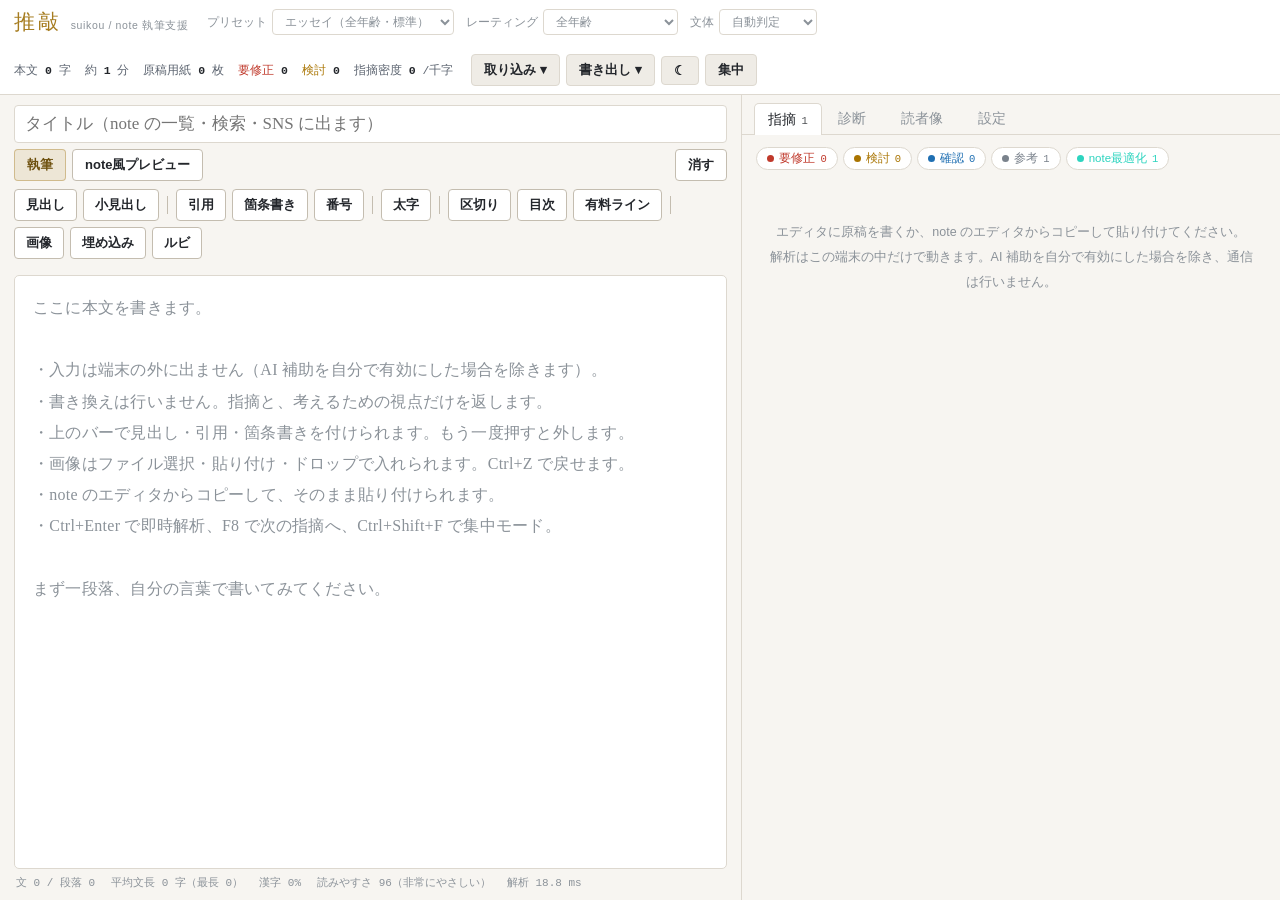
==== index.html @ 0863716c "Add files via upload" ====
<!DOCTYPE html>
<html lang="ja" data-theme="light">
<head>
<meta charset="utf-8">
<meta name="viewport" content="width=device-width, initial-scale=1, viewport-fit=cover">
<title>推敲 — note 執筆支援ツール</title>
<link rel="stylesheet" href="styles.css">
</head>
<body>
<div id="app">

  <header class="topbar">
    <div class="brand">
      <span class="logo">推敲</span>
      <span class="sub">suikou / note 執筆支援</span>
    </div>
    <button type="button" id="btn-more" class="more-btn">メニュー</button>

    <div class="controls">
      <label>プリセット <select id="preset"></select></label>
      <label>レーティング <select id="rating"></select></label>
      <label>文体 <select id="style"></select></label>
    </div>

    <div class="spacer"></div>
    <div class="counters" id="counters"></div>

    <div class="actions">
      <div class="menu-wrap">
        <button id="btn-import" title="ファイルや note からの取り込み">取り込み ▾</button>
        <div class="menu" id="menu-import" hidden>
          <div class="grp">note の記事1本から</div>
          <button data-act="paste-note">クリップボードから取り込む<small>note のエディタで Ctrl+A → Ctrl+C してから押します</small></button>
          <button data-act="file-page">保存した note のページを開く<small>.html　共有用リンクのプレビューを Ctrl+S で保存したもの</small></button>
          <div class="sep"></div>
          <div class="grp">ファイルから</div>
          <button data-act="file-text">テキスト / Markdown を開く<small>.txt .md</small></button>
          <button data-act="file-note">note のエクスポートを開く<small>.xml（WXR）または MT形式の .txt　※全記事の一括書き出し</small></button>
          <div class="sep"></div>
          <button data-act="paste-help">note との受け渡しについて</button>
        </div>
      </div>
      <div class="menu-wrap">
        <button id="btn-export" title="note へ渡す / 書き出す">書き出し ▾</button>
        <div class="menu" id="menu-export" hidden>
          <div class="grp">note のエディタへ貼る</div>
          <button data-act="copy-html">note用HTMLをコピー<small>見出し・引用・箇条書き・太字が生きたまま貼れます</small></button>
          <button data-act="copy-plain">文字だけコピー<small>記法の記号を外した素の本文</small></button>
          <div class="sep"></div>
          <div class="grp">note のインポート機能へ</div>
          <button data-act="save-wxr">WXR形式で保存（.xml）<small>note の設定 &gt; インポート に読ませます。下書きとして入ります</small></button>
          <button data-act="save-mt">MT形式で保存（.txt）<small>WXR で通らないときの代替</small></button>
          <div class="sep"></div>
          <div class="grp">手元に残す</div>
          <button data-act="save-md">推敲記法で保存（.md）</button>
          <button data-act="save-report">推敲レポートを保存（.md）</button>
        </div>
      </div>
      <button id="btn-theme" title="明るいテーマ / 暗いテーマ">◐</button>
      <button id="btn-focus" title="Ctrl+Shift+F">集中</button>
    </div>
  </header>

  <nav id="mobile-nav" class="mobile-nav" aria-label="執筆と指摘の切り替え">
    <button type="button" data-pane="write">執筆</button>
    <button type="button" data-pane="review">指摘 <span id="mobile-issue-count" class="count"></span></button>
  </nav>

  <main>
    <section class="editor-pane">
      <div class="meta-fields">
        <input id="title" type="text" spellcheck="false"
               placeholder="タイトル（note の一覧・検索・SNS に出ます）">
        <input id="hashtags" type="hidden" value="">
        <div class="view-switch" id="view-switch">
          <button data-view="write" class="active">執筆</button>
          <button data-view="preview">note風プレビュー</button>
          <button id="btn-clear" class="danger" style="margin-left:auto" title="タイトルと本文を空にする">消す</button>
        </div>
      </div>

      <div id="toolbar" class="toolbar"></div>

      <div class="editor-wrap">
        <div id="backdrop" class="backdrop editor-shared"><div id="highlights"></div></div>
        <textarea id="editor" class="editor-shared" spellcheck="false" wrap="soft"
placeholder="ここに本文を書きます。

・入力は端末の外に出ません（AI 補助を自分で有効にした場合を除きます）。
・書き換えは行いません。指摘と、考えるための視点だけを返します。
・上のバーで見出し・引用・箇条書きを付けられます。もう一度押すと外します。
・画像はファイル選択・貼り付け・ドロップで入れられます。Ctrl+Z で戻せます。
・note のエディタからコピーして、そのまま貼り付けられます。
・Ctrl+Enter で即時解析、F8 で次の指摘へ、Ctrl+Shift+F で集中モード。

まず一段落、自分の言葉で書いてみてください。"></textarea>
        <div id="preview" hidden></div>
      </div>

      <div class="editor-status" id="editor-status"></div>
    </section>

    <section class="panel">
      <nav class="tabs" id="tabs"></nav>

      <div class="tab-body" id="tab-issues">
        <div class="filters" id="filters"></div>
        <div id="issue-list"></div>
      </div>

      <div class="tab-body" id="tab-metrics" hidden></div>
      <div class="tab-body" id="tab-audience" hidden></div>
      <div class="tab-body" id="tab-settings" hidden></div>
    </section>
  </main>

</div>

<dialog id="dialog">
  <div class="dlg-head"><span id="dlg-title"></span><span class="spacer"></span></div>
  <div class="dlg-body" id="dlg-body"></div>
  <div class="dlg-foot" id="dlg-foot"></div>
</dialog>

<!-- 中核 -->
<script src="src/core/core.js"></script>
<script src="src/core/text.js"></script>
<script src="src/core/dict-language.js"></script>
<script src="src/core/dict-rating.js"></script>
<!-- ルール -->
<script src="src/core/rules-proofread.js"></script>
<script src="src/core/rules-consistency.js"></script>
<script src="src/core/rules-expression.js"></script>
<script src="src/core/rules-vocabulary.js"></script>
<script src="src/core/rules-structure.js"></script>
<script src="src/core/rules-rating.js"></script>
<script src="src/core/rules-plain-mix.js"></script>
<script src="src/core/rules-identifiable.js"></script>
<!-- 解析 -->
<script src="src/core/metrics.js"></script>
<script src="src/core/audience.js"></script>
<script src="src/core/presets.js"></script>
<script src="src/core/analyze.js"></script>
<!-- note 連携 / AI（任意） -->
<script src="src/core/noteio.js"></script>
<script src="src/core/ai.js"></script>
<script src="src/core/preview.js"></script>
<!-- UI（状態と小道具を先に、起動を最後に） -->
<script src="src/ui/state.js"></script>
<script src="src/ui/dom.js"></script>
<script src="src/ui/store.js"></script>
<script src="src/ui/dialog.js"></script>
<script src="src/ui/run.js"></script>
<script src="src/ui/editor.js"></script>
<script src="src/ui/toolbar.js"></script>
<script src="src/ui/images.js"></script>
<script src="src/ui/issue-card.js"></script>
<script src="src/ui/issue-group.js"></script>
<script src="src/ui/issues.js"></script>
<script src="src/ui/panel-metrics.js"></script>
<script src="src/ui/panel-audience.js"></script>
<script src="src/ui/ai-panel.js"></script>
<script src="src/ui/ai-review.js"></script>
<script src="src/ui/settings.js"></script>
<script src="src/ui/settings-note.js"></script>
<script src="src/ui/settings-dict.js"></script>
<script src="src/ui/settings-rules.js"></script>
<script src="src/ui/note-import.js"></script>
<script src="src/ui/note-export.js"></script>
<script src="src/ui/view.js"></script>
<script src="src/ui/layout.js"></script>
<script src="src/ui/app.js"></script>
</body>
</html>
---- styles.css ----
/* 推敲 (suikou) — スタイル */

:root {
  --mono: ui-monospace, "SFMono-Regular", "Cascadia Mono", Consolas, "Courier New", monospace;
  --sans: -apple-system, BlinkMacSystemFont, "Segoe UI", "Yu Gothic UI", "Hiragino Kaku Gothic ProN",
    "Noto Sans JP", Meiryo, sans-serif;
  --serif: "Hiragino Mincho ProN", "Yu Mincho", "YuMincho", "Noto Serif JP", "MS PMincho", serif;
  /* note 本体に近い書体（プレビュー用） */
  --note-sans: "Hiragino Kaku Gothic ProN", "Hiragino Sans", "Yu Gothic", "Noto Sans JP", Meiryo, sans-serif;
}

/* ---------------- 暗いテーマ ---------------- */
html[data-theme="dark"] {
  --bg: #101216;
  --bg-2: #16191f;
  --bg-3: #1c2027;
  --bg-4: #232830;
  --line: #2b313b;
  --line-2: #3a4250;
  --fg: #dde3ec;
  --fg-2: #9aa4b2;
  --fg-3: #6b7480;
  --accent: #d7a94b;
  --accent-dim: rgba(215, 169, 75, 0.16);
  --accent-line: rgba(215, 169, 75, 0.45);
  --accent-fg: #f0d9a3;
  --error: #e5695f;
  --warn: #d9a227;
  --info: #5da3e8;
  --hint: #7f8a99;
  --ai: #9ca9ff;
  --cat-typo: #e5695f;
  --cat-consistency: #d9a227;
  --cat-expression: #5da3e8;
  --cat-vocabulary: #a78bfa;
  --cat-structure: #4cb782;
  --cat-note: #2dd4bf;
  --cat-rating: #f472b6;
  --cat-risk: #fb7185;
  --cat-ai: #9ca9ff;
  --mark-error: rgba(229,105,95,.11);
  --mark-warn: rgba(217,162,39,.10);
  --mark-info: rgba(93,163,232,.09);
  --mark-hint: rgba(127,138,153,.09);
  --mark-active: rgba(215,169,75,.28);
  --hit-fg: #ffd98a;
  --hit-bg: rgba(215,169,75,.16);
  --sugg-fg: #e8dcc0;
  --scroll-thumb: #2e343e;
  --scroll-thumb-hover: #3c4350;
  --paper: #16191f;
  --paper-fg: #dde3ec;
  color-scheme: dark;
}

/* ---------------- 明るいテーマ ---------------- */
html[data-theme="light"] {
  --bg: #f7f5f1;
  --bg-2: #ffffff;
  --bg-3: #efece6;
  --bg-4: #e5e1d8;
  --line: #ddd8cf;
  --line-2: #c4bdb0;
  --fg: #23262b;
  --fg-2: #5c6470;
  --fg-3: #8b9299;
  --accent: #a67c1f;
  --accent-dim: rgba(166, 124, 31, 0.12);
  --accent-line: rgba(166, 124, 31, 0.4);
  --accent-fg: #6f5210;
  --error: #c0392b;
  --warn: #a97400;
  --info: #1f6fb2;
  --hint: #7a828c;
  --ai: #4b57c4;
  --cat-typo: #c0392b;
  --cat-consistency: #a97400;
  --cat-expression: #1f6fb2;
  --cat-vocabulary: #6d4bc4;
  --cat-structure: #1f8a5c;
  --cat-note: #0f8c86;
  --cat-rating: #c2427f;
  --cat-risk: #c2455a;
  --cat-ai: #4b57c4;
  --mark-error: rgba(192,57,43,.10);
  --mark-warn: rgba(169,116,0,.13);
  --mark-info: rgba(31,111,178,.10);
  --mark-hint: rgba(122,130,140,.10);
  --mark-active: rgba(166,124,31,.26);
  --hit-fg: #6f5210;
  --hit-bg: rgba(166,124,31,.18);
  --sugg-fg: #5a4413;
  --scroll-thumb: #cfc9be;
  --scroll-thumb-hover: #b6ae9f;
  --paper: #ffffff;
  --paper-fg: #2c3036;
  color-scheme: light;
}

* { box-sizing: border-box; }

html, body {
  margin: 0;
  height: 100%;
  height: var(--app-h, 100dvh);
  background: var(--bg);
  color: var(--fg);
  font-family: var(--sans);
  font-size: 14px;
  overflow: hidden;
}

button, select, input, textarea { font-family: inherit; font-size: inherit; color: inherit; }

button {
  background: var(--bg-3);
  border: 1px solid var(--line);
  border-radius: 4px;
  padding: 5px 10px;
  cursor: pointer;
  transition: background .12s, border-color .12s;
}
button:hover { background: var(--bg-4); border-color: var(--line-2); }
button:active { transform: translateY(1px); }
button.primary { background: var(--accent-dim); border-color: var(--accent-line); color: var(--accent-fg); }
button.ghost { background: transparent; border-color: transparent; color: var(--fg-2); }
button.ghost:hover { background: var(--bg-3); color: var(--fg); }
button.danger {
  background: var(--bg-2);
  border-color: var(--error);
  color: var(--error);
  font-weight: 600;
}
button.danger:hover { background: var(--mark-error); }
button.tiny { padding: 2px 7px; font-size: 11.5px; }

select, input[type="text"], input[type="number"], textarea {
  background: var(--bg-2);
  border: 1px solid var(--line);
  border-radius: 4px;
  padding: 5px 8px;
  outline: none;
}
select:focus, input:focus, textarea:focus { border-color: var(--accent); }

/* ---------------- レイアウト ---------------- */
#app { display: flex; flex-direction: column; height: 100%; height: var(--app-h, 100dvh); }

.more-btn,
.mobile-nav { display: none; }

.topbar {
  display: flex;
  align-items: center;
  gap: 18px;
  padding: 8px 14px;
  background: var(--bg-2);
  border-bottom: 1px solid var(--line);
  flex: 0 0 auto;
  flex-wrap: wrap;
}

.brand { display: flex; align-items: baseline; gap: 8px; }
.brand .logo {
  font-family: var(--serif);
  font-size: 21px;
  letter-spacing: .16em;
  color: var(--accent);
}
.brand .sub { font-size: 10.5px; color: var(--fg-3); letter-spacing: .06em; }

.topbar .controls { display: flex; align-items: center; gap: 12px; flex-wrap: wrap; }
.topbar label { display: inline-flex; align-items: center; gap: 5px; font-size: 11.5px; color: var(--fg-3); }
.topbar .spacer { flex: 1 1 auto; }
.topbar .actions { display: flex; gap: 6px; align-items: center; }
.topbar .actions > button,
.topbar .actions .menu-wrap > button {
  font-size: 13px;
  font-weight: 600;
  padding: 6px 12px;
}

.counters { display: flex; gap: 14px; font-family: var(--mono); font-size: 11.5px; color: var(--fg-2); }
.counters b { color: var(--fg); font-weight: 600; }
.counters .sev-error { color: var(--error); }
.counters .sev-warn { color: var(--warn); }

main { flex: 1 1 auto; display: flex; min-height: 0; }

.editor-pane {
  flex: 1 1 58%;
  min-width: 0;
  display: flex;
  flex-direction: column;
  border-right: 1px solid var(--line);
}
body.focus-mode .panel { display: none; }
body.focus-mode .editor-pane { border-right: none; }

.meta-fields { padding: 10px 14px 6px; display: flex; flex-direction: column; gap: 6px; }
.meta-fields input { width: 100%; }
#title { font-family: var(--serif); font-size: 17px; padding: 8px 10px; }
#hashtags { font-size: 12px; color: var(--fg-2); }

.editor-wrap {
  position: relative;
  flex: 1 1 auto;
  margin: 6px 14px 0;
  min-height: 0;
  border: 1px solid var(--line);
  border-radius: 5px;
  background: var(--bg-2);
  overflow: hidden;
}

.editor-shared {
  font-family: var(--serif);
  font-size: 16px;
  line-height: 1.95;
  letter-spacing: .015em;
  padding: 16px 18px;
  white-space: pre-wrap;
  overflow-wrap: break-word;
  word-break: normal;
  tab-size: 4;
}

#backdrop {
  position: absolute;
  inset: 0;
  overflow: hidden;
  pointer-events: none;
  color: transparent;
}
#highlights { min-height: 100%; }

#editor {
  position: relative;
  width: 100%;
  height: 100%;
  background: transparent;
  border: none;
  outline: none;
  resize: none;
  color: var(--fg);
  caret-color: var(--accent);
}
#editor::placeholder { color: var(--fg-3); }

mark {
  background: transparent;
  color: transparent;
  border-radius: 2px;
  box-shadow: inset 0 -2px 0 0 currentColor;
}
mark.sev-error { color: var(--error); background: var(--mark-error); }
mark.sev-warn { color: var(--warn); background: var(--mark-warn); }
mark.sev-info { color: var(--info); background: var(--mark-info); }
mark.sev-hint { color: var(--hint); background: var(--mark-hint); }
mark.active { background: var(--mark-active) !important; box-shadow: inset 0 0 0 1px var(--accent); }

.editor-status {
  flex: 0 0 auto;
  padding: 6px 16px 10px;
  font-family: var(--mono);
  font-size: 11px;
  color: var(--fg-3);
  display: flex;
  gap: 16px;
  flex-wrap: wrap;
}

/* ---------------- パネル ---------------- */
.panel { flex: 1 1 42%; min-width: 380px; display: flex; flex-direction: column; background: var(--bg); }

.tabs { display: flex; gap: 2px; padding: 8px 12px 0; border-bottom: 1px solid var(--line); flex: 0 0 auto; }
.tabs button {
  background: transparent;
  border: 1px solid transparent;
  border-bottom: none;
  border-radius: 5px 5px 0 0;
  color: var(--fg-3);
  padding: 6px 13px;
}
.tabs button.active { background: var(--bg-2); border-color: var(--line); color: var(--fg); margin-bottom: -1px; }
.tabs .count { font-family: var(--mono); font-size: 10.5px; opacity: .8; margin-left: 5px; }

.tab-body { flex: 1 1 auto; overflow-y: auto; padding: 12px 14px 40px; }
.tab-body[hidden] { display: none; }

/* ---------------- フィルタ ---------------- */
.filters { display: flex; flex-wrap: wrap; gap: 5px; margin-bottom: 10px; }
.chip {
  border: 1px solid var(--line);
  background: var(--bg-2);
  border-radius: 20px;
  padding: 3px 10px;
  font-size: 11.5px;
  color: var(--fg-2);
  cursor: pointer;
  display: inline-flex;
  align-items: center;
  gap: 5px;
}
.chip:hover { border-color: var(--line-2); }
.chip.off { opacity: .38; }
.chip .dot { width: 7px; height: 7px; border-radius: 50%; background: currentColor; }
.chip .n { font-family: var(--mono); font-size: 10.5px; }

/* ---------------- 指摘カード ---------------- */
.issue {
  border: 1px solid var(--line);
  border-left-width: 3px;
  border-radius: 4px;
  background: var(--bg-2);
  padding: 9px 11px;
  margin-bottom: 7px;
  cursor: pointer;
}
.issue:hover { background: var(--bg-3); }
.issue.selected { border-color: var(--accent); background: var(--bg-3); }
.issue.sev-error { border-left-color: var(--error); }
.issue.sev-warn { border-left-color: var(--warn); }
.issue.sev-info { border-left-color: var(--info); }
.issue.sev-hint { border-left-color: var(--hint); }

.issue-head { display: flex; align-items: center; gap: 7px; margin-bottom: 5px; flex-wrap: wrap; }
.badge {
  font-size: 10px;
  padding: 1px 6px;
  border-radius: 3px;
  border: 1px solid var(--line-2);
  color: var(--fg-2);
  letter-spacing: .04em;
}
.badge.sev-error { color: var(--error); border-color: currentColor; }
.badge.sev-warn { color: var(--warn); border-color: currentColor; }
.badge.sev-info { color: var(--info); border-color: currentColor; }
.badge.sev-hint { color: var(--hint); }
.badge.ai { color: var(--ai); border-color: currentColor; }
.issue-rule { font-size: 10.5px; color: var(--fg-3); margin-left: auto; font-family: var(--mono); }

.issue-msg { font-size: 13px; line-height: 1.6; }
.issue-ctx {
  font-family: var(--serif);
  font-size: 12.5px;
  color: var(--fg-2);
  background: var(--bg);
  border: 1px solid var(--line);
  border-radius: 3px;
  padding: 5px 8px;
  margin-top: 6px;
  line-height: 1.7;
}
.issue-ctx .hit { color: var(--hit-fg); background: var(--hit-bg); padding: 0 1px; border-radius: 2px; }
.issue-count { font-size: 11px; color: var(--fg-2); }
.issue-sub {
  font-family: var(--serif);
  font-size: 12.5px;
  color: var(--fg-2);
  background: var(--bg);
  border: 1px solid var(--line);
  border-radius: 3px;
  padding: 5px 8px;
  margin-top: 6px;
  line-height: 1.7;
}
.issue-sub:hover { background: var(--bg-3); }
.issue-sub.selected { border-color: var(--accent); }
.issue-sub .hit { color: var(--hit-fg); background: var(--hit-bg); padding: 0 1px; border-radius: 2px; }
.issue-advice { font-size: 12px; color: var(--fg-2); margin-top: 6px; line-height: 1.7; border-left: 2px solid var(--line-2); padding-left: 8px; }
.issue-actions { margin-top: 7px; display: flex; gap: 6px; flex-wrap: wrap; align-items: center; }
.sugg { display: flex; flex-wrap: wrap; gap: 5px; margin-top: 6px; }
.sugg span {
  font-family: var(--serif);
  font-size: 12.5px;
  border: 1px dashed var(--line-2);
  border-radius: 3px;
  padding: 2px 8px;
  color: var(--sugg-fg);
  cursor: pointer;
}
.sugg span:hover { border-style: solid; border-color: var(--accent); }
.sugg-note { font-size: 11px; color: var(--fg-3); margin-top: 5px; }

.empty { color: var(--fg-3); text-align: center; padding: 40px 10px; line-height: 2; font-size: 12.5px; }

/* ---------------- 診断 ---------------- */
h3.section {
  font-size: 11.5px;
  letter-spacing: .12em;
  color: var(--fg-3);
  margin: 20px 0 8px;
  padding-bottom: 5px;
  border-bottom: 1px solid var(--line);
}
h3.section:first-child { margin-top: 0; }

table.metrics { width: 100%; border-collapse: collapse; }
table.metrics td { padding: 4px 6px; border-bottom: 1px solid var(--bg-3); font-size: 12.5px; }
table.metrics td:first-child { color: var(--fg-2); width: 48%; }
table.metrics td:last-child { font-family: var(--mono); text-align: right; }

.bar-row { margin-bottom: 9px; }
.bar-label { display: flex; justify-content: space-between; font-size: 11.5px; color: var(--fg-2); margin-bottom: 3px; }
.bar-label b { font-family: var(--mono); color: var(--fg); font-weight: 500; }
.bar { height: 6px; background: var(--bg-3); border-radius: 3px; overflow: hidden; }
.bar > i { display: block; height: 100%; background: linear-gradient(90deg, #8a6d2a, var(--accent)); border-radius: 3px; }
.bar-ends { display: flex; justify-content: space-between; font-size: 10px; color: var(--fg-3); margin-top: 2px; }

.heatmap { display: flex; flex-direction: column; gap: 2px; }
.heat-row {
  display: grid;
  grid-template-columns: 34px 1fr 52px;
  gap: 8px;
  align-items: center;
  font-size: 11.5px;
  cursor: pointer;
  padding: 2px 4px;
  border-radius: 3px;
}
.heat-row:hover { background: var(--bg-3); }
.heat-row .idx { font-family: var(--mono); color: var(--fg-3); font-size: 10px; }
.heat-row .gauge { height: 14px; background: var(--bg-3); border-radius: 2px; overflow: hidden; position: relative; }
.heat-row .gauge > i { display: block; height: 100%; }
.heat-row .gauge > span {
  position: absolute; left: 6px; top: 0; line-height: 14px; font-size: 10.5px;
  color: var(--fg-2); font-family: var(--serif); white-space: nowrap; overflow: hidden; max-width: calc(100% - 12px);
}
.heat-row .val { font-family: var(--mono); font-size: 10.5px; color: var(--fg-3); text-align: right; }

.tags { display: flex; flex-wrap: wrap; gap: 5px; }
.tags span {
  background: var(--bg-3); border: 1px solid var(--line); border-radius: 3px;
  padding: 2px 8px; font-size: 11.5px; color: var(--fg-2);
}
.kv { font-size: 12.5px; line-height: 1.9; }
.kv b { color: var(--fg-2); font-weight: 500; }
ul.plain { margin: 6px 0 0; padding-left: 18px; font-size: 12.5px; line-height: 1.85; }
ul.plain li { margin-bottom: 4px; }
.callout {
  border: 1px solid rgba(229,105,95,.35);
  background: rgba(229,105,95,.07);
  border-radius: 4px;
  padding: 9px 11px;
  font-size: 12.5px;
  line-height: 1.8;
  margin-bottom: 8px;
}
.callout.neutral { border-color: var(--line); background: var(--bg-2); }
.summary-box {
  font-family: var(--serif);
  font-size: 14px;
  line-height: 1.95;
  background: var(--bg-2);
  border: 1px solid var(--line);
  border-left: 3px solid var(--accent);
  border-radius: 4px;
  padding: 12px 14px;
}
.checklist { list-style: none; padding: 0; margin: 6px 0 0; font-size: 12.5px; }
.checklist li { display: flex; gap: 8px; padding: 4px 0; line-height: 1.7; align-items: flex-start; }
.checklist input { margin-top: 3px; }

/* ---------------- 設定 ---------------- */
.setting-row { display: flex; align-items: center; gap: 8px; padding: 5px 0; font-size: 12.5px; flex-wrap: wrap; }
.setting-row .hint { font-size: 11px; color: var(--fg-3); flex-basis: 100%; }
.rule-group { margin-bottom: 4px; }
.rule-item { border-top: 1px solid var(--bg-3); padding: 7px 2px; }
.rule-item .line1 { display: flex; align-items: center; gap: 8px; }
.rule-item .name { font-size: 12.5px; flex: 1 1 auto; }
.rule-item .id { font-family: var(--mono); font-size: 10px; color: var(--fg-3); }
.rule-item .desc { font-size: 11.5px; color: var(--fg-3); margin: 4px 0 0 24px; line-height: 1.6; }
.rule-item .params { margin: 6px 0 0 24px; display: flex; flex-wrap: wrap; gap: 10px; }
.rule-item .params label { font-size: 11px; color: var(--fg-2); display: inline-flex; align-items: center; gap: 5px; }
.rule-item .params input[type="number"] { width: 68px; }
.rule-item.disabled .name, .rule-item.disabled .desc { opacity: .45; }

.dict-field { margin-bottom: 12px; }
.dict-field label { display: block; font-size: 12px; margin-bottom: 4px; color: var(--fg-2); }
.dict-field .hint { font-size: 11px; color: var(--fg-3); margin-bottom: 4px; line-height: 1.6; }
.dict-field textarea { width: 100%; min-height: 76px; font-family: var(--mono); font-size: 11.5px; resize: vertical; }

::-webkit-scrollbar { width: 10px; height: 10px; }
::-webkit-scrollbar-track { background: var(--bg); }
::-webkit-scrollbar-thumb { background: var(--scroll-thumb); border-radius: 5px; border: 2px solid var(--bg); }
::-webkit-scrollbar-thumb:hover { background: var(--scroll-thumb-hover); }

/* ---------------- 片付けた指摘 ---------------- */
.issue.dismissed { opacity: .42; }
.issue.dismissed .issue-msg { text-decoration: line-through; text-decoration-color: var(--fg-3); }
.issue-actions .done { color: var(--cat-structure); }
.issue-actions .ignore { color: var(--fg-3); }

/* ---------------- note風プレビュー ---------------- */
.toolbar {
  display: flex;
  flex-wrap: wrap;
  align-items: center;
  gap: 6px;
  padding: 2px 14px 10px;
}
.toolbar button {
  font-size: 13px;
  padding: 6px 11px;
  font-weight: 600;
  background: var(--bg-2);
  border: 1px solid var(--line-2);
  color: var(--fg);
}
.toolbar button:hover {
  background: var(--accent-dim);
  border-color: var(--accent-line);
  color: var(--accent-fg);
}
.toolbar .sep {
  display: inline-block;
  width: 1px;
  height: 18px;
  background: var(--line-2);
  margin: 0 2px;
}

.view-switch { display: flex; gap: 6px; align-items: center; }
.view-switch button {
  border-radius: 4px;
  padding: 6px 12px;
  font-size: 13px;
  font-weight: 600;
  background: var(--bg-2);
  border: 1px solid var(--line-2);
  color: var(--fg);
}
.view-switch button.active {
  background: var(--accent-dim);
  border-color: var(--accent-line);
  color: var(--accent-fg);
}

#preview {
  position: absolute;
  inset: 0;
  overflow-y: auto;
  background: var(--paper);
  color: var(--paper-fg);
  padding: 26px 30px 60px;
  font-family: var(--note-sans);
  font-size: 16px;
  line-height: 1.9;
  letter-spacing: .02em;
}
#preview[hidden] { display: none; }
#preview .np-title {
  font-size: 26px;
  font-weight: 700;
  line-height: 1.5;
  margin: 0 0 22px;
  letter-spacing: .01em;
}
#preview h2 { font-size: 20px; font-weight: 700; margin: 34px 0 12px; line-height: 1.6; }
#preview h3 { font-size: 17px; font-weight: 700; margin: 26px 0 10px; line-height: 1.6; }
#preview p { margin: 0 0 26px; }
#preview blockquote {
  margin: 0 0 26px;
  padding: 2px 0 2px 16px;
  border-left: 3px solid var(--line-2);
  color: var(--fg-2);
}
#preview blockquote p { margin: 0 0 8px; }
#preview blockquote p:last-child { margin: 0; }
#preview ul, #preview ol { margin: 0 0 26px; padding-left: 1.6em; }
#preview li { margin-bottom: 6px; }
#preview hr { border: none; border-top: 1px solid var(--line); margin: 34px 0; }
#preview pre {
  background: var(--bg-3); border: 1px solid var(--line); border-radius: 4px;
  padding: 12px 14px; overflow-x: auto; font-family: var(--mono); font-size: 12.5px; line-height: 1.7;
  margin: 0 0 26px;
}
#preview figure { margin: 0 0 26px; }
#preview figure img { max-width: 100%; border-radius: 4px; display: block; }
#preview figcaption { font-size: 12px; color: var(--fg-3); margin-top: 6px; text-align: center; }
#preview .np-embed {
  border: 1px solid var(--line); border-radius: 6px; padding: 12px 14px; margin: 0 0 26px;
  font-size: 12.5px; color: var(--fg-2); font-family: var(--mono); word-break: break-all;
}
#preview .np-embed::before { content: "埋め込みカード"; display: block; font-family: var(--sans); font-size: 10.5px; color: var(--fg-3); margin-bottom: 4px; }
#preview .np-toc {
  border: 1px solid var(--line); border-radius: 6px; padding: 14px 16px; margin: 0 0 26px; background: var(--bg-3);
}
#preview .np-toc > b { display: block; font-size: 13px; margin-bottom: 8px; }
#preview .np-toc ol { margin: 0; padding-left: 1.4em; font-size: 13.5px; }
#preview .np-toc li { margin-bottom: 4px; }
#preview .np-toc .lv2 { padding-left: 1em; color: var(--fg-2); }
#preview .np-paywall {
  border-top: 1px dashed var(--line-2);
  margin: 34px 0 26px;
  padding-top: 18px;
  text-align: center;
  font-size: 12.5px;
  color: var(--fg-3);
}
#preview .np-placeholder {
  border: 1px dashed var(--line-2); border-radius: 4px; padding: 22px; text-align: center;
  color: var(--fg-3); font-size: 12.5px; margin: 0 0 26px;
}
#preview ruby rt { font-size: .5em; }
#preview .np-mobile { max-width: 375px; margin: 0 auto; }
#preview .np-hit {
  box-shadow: inset 0 0 0 2px var(--warn);
  background: rgba(210, 153, 34, 0.12);
  border-radius: 2px;
}

/* ---------------- 取り込みダイアログ ---------------- */
dialog {
  background: var(--bg-2);
  color: var(--fg);
  border: 1px solid var(--line-2);
  border-radius: 8px;
  padding: 0;
  max-width: 720px;
  width: calc(100% - 40px);
  box-shadow: 0 18px 50px rgba(0,0,0,.35);
}
dialog::backdrop { background: rgba(0,0,0,.5); }
dialog .dlg-head {
  padding: 14px 18px 10px;
  border-bottom: 1px solid var(--line);
  font-size: 14px;
  display: flex; align-items: center; gap: 10px;
}
dialog .dlg-head .spacer { flex: 1 1 auto; }
dialog .dlg-body { padding: 14px 18px; max-height: 60vh; overflow-y: auto; font-size: 12.5px; line-height: 1.8; }
dialog .dlg-foot { padding: 10px 18px 14px; display: flex; gap: 8px; justify-content: flex-end; border-top: 1px solid var(--line); }
dialog pre.payload {
  background: var(--bg); border: 1px solid var(--line); border-radius: 4px;
  padding: 10px 12px; font-family: var(--mono); font-size: 11px; line-height: 1.65;
  white-space: pre-wrap; word-break: break-word; max-height: 240px; overflow-y: auto;
}
.pick-list { display: flex; flex-direction: column; gap: 6px; }
.pick-item {
  border: 1px solid var(--line); border-radius: 4px; padding: 8px 10px; cursor: pointer; background: var(--bg);
}
.pick-item:hover { border-color: var(--accent); }
.pick-item .t { font-size: 13px; margin-bottom: 3px; }
.pick-item .m { font-size: 11px; color: var(--fg-3); font-family: var(--mono); }

/* ---------------- メニュー ---------------- */
.menu-wrap { position: relative; display: inline-block; }
.menu {
  position: absolute; right: 0; top: calc(100% + 4px); z-index: 40;
  background: var(--bg-2); border: 1px solid var(--line-2); border-radius: 6px;
  box-shadow: 0 10px 28px rgba(0,0,0,.28); padding: 5px; min-width: 250px;
}
.menu[hidden] { display: none; }
.menu button {
  display: block; width: 100%; text-align: left; background: transparent; border: none;
  padding: 7px 10px; border-radius: 4px; font-size: 12.5px;
}
.menu button:hover { background: var(--bg-3); }
.menu .sep { height: 1px; background: var(--line); margin: 5px 2px; }
.menu .grp { font-size: 10.5px; color: var(--fg-3); padding: 6px 10px 3px; letter-spacing: .06em; }
.menu small { display: block; color: var(--fg-3); font-size: 10.5px; margin-top: 2px; }

.notation-help { font-size: 11.5px; line-height: 1.9; }
.notation-help code {
  font-family: var(--mono); background: var(--bg-3); border: 1px solid var(--line);
  border-radius: 3px; padding: 0 4px;
}
.ai-status { font-size: 11.5px; color: var(--fg-3); line-height: 1.7; margin-top: 6px; }
.ai-status.err { color: var(--error); white-space: pre-wrap; }

@media (max-width: 1100px) {
  main { flex-direction: column; }
  .editor-pane { border-right: none; border-bottom: 1px solid var(--line); flex: 1 1 50%; }
  .panel { min-width: 0; flex: 1 1 50%; }
}

/* スマホ幅だけ。PC（概ね 721px 以上）は上のルールのまま */
@media (max-width: 720px) {
  .more-btn {
    display: inline-flex;
    align-items: center;
    margin-left: auto;
    font-weight: 600;
    min-height: 40px;
    padding: 6px 12px;
  }
  .brand .sub { display: none; }
  .topbar { gap: 8px; padding: 6px 10px; }
  .topbar .spacer { display: none; }
  .topbar .controls,
  .topbar .counters,
  .topbar .actions { display: none; }
  body.more-open .topbar .controls,
  body.more-open .topbar .actions {
    display: flex;
    flex: 1 1 100%;
    flex-wrap: wrap;
  }
  body.more-open .topbar .counters {
    display: flex;
    flex: 1 1 100%;
    flex-wrap: wrap;
    gap: 10px;
  }
  .mobile-nav {
    display: flex;
    flex: 0 0 auto;
    gap: 6px;
    padding: 6px 10px calc(6px + env(safe-area-inset-bottom, 0px));
    border-bottom: 1px solid var(--line);
    background: var(--bg-2);
  }
  .mobile-nav button {
    flex: 1 1 0;
    min-height: 40px;
    font-weight: 600;
  }
  .mobile-nav button.active {
    background: var(--accent-dim);
    border-color: var(--accent-line);
    color: var(--accent-fg);
  }
  .mobile-nav .count { font-family: var(--mono); font-size: 11px; opacity: .85; }
  body.pane-write .panel,
  body.pane-review .editor-pane { display: none; }
  body.pane-write .editor-pane,
  body.pane-review .panel {
    flex: 1 1 auto;
    min-width: 0;
    min-height: 0;
    border: none;
  }
  .toolbar { flex-wrap: nowrap; overflow-x: auto; -webkit-overflow-scrolling: touch; }
  .toolbar button { flex: 0 0 auto; min-height: 40px; }
  .tabs button, .chip { min-height: 36px; }
  .menu { left: 8px; right: 8px; min-width: 0; }
  .issue { padding: 12px; }
}
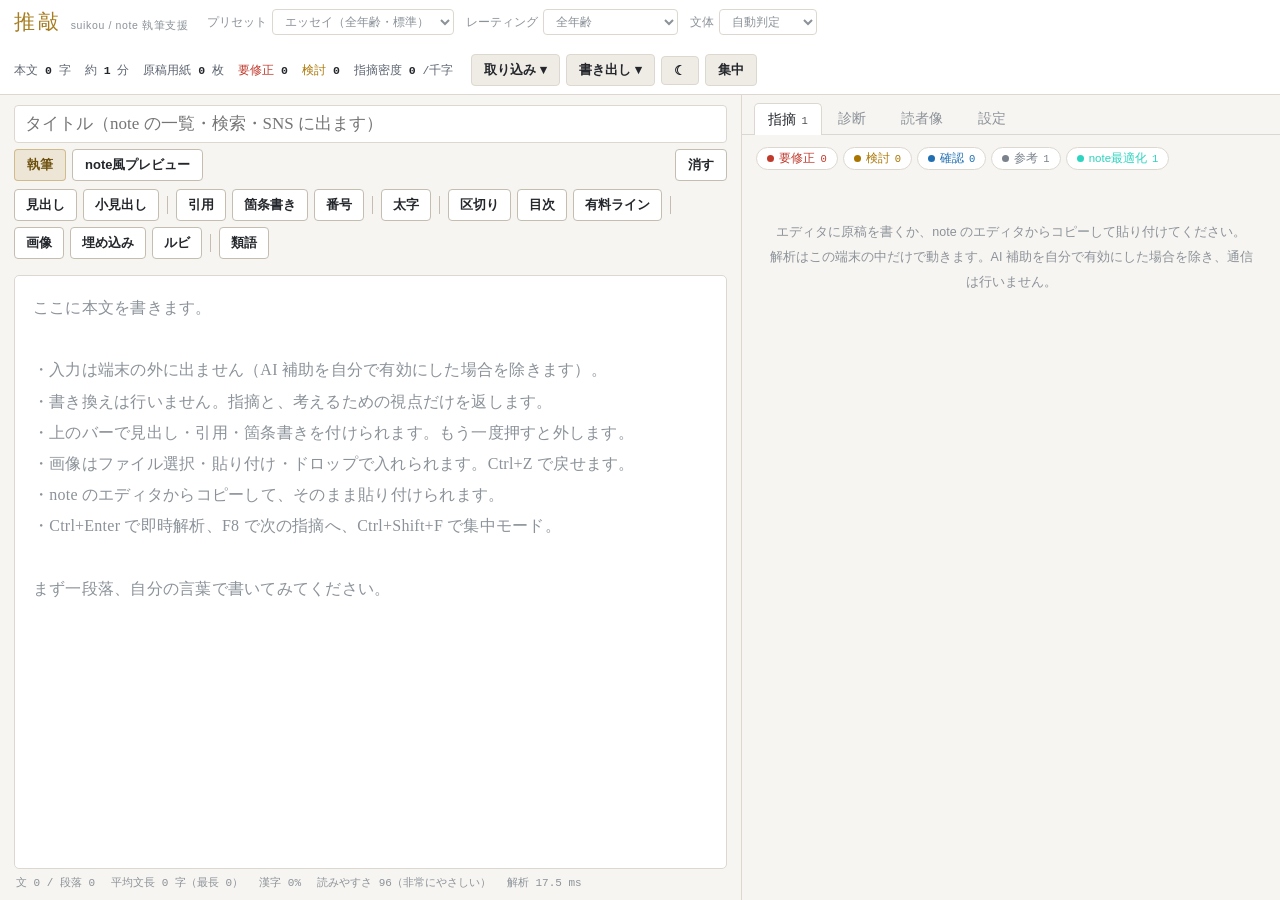
==== commit c427731e: "Add files via upload" ====
--- a/index.html
+++ b/index.html
@@ -153,10 +153,12 @@
 <script src="src/ui/run.js"></script>
 <script src="src/ui/editor.js"></script>
 <script src="src/ui/toolbar.js"></script>
+<script src="src/ui/thesaurus.js"></script>
 <script src="src/ui/images.js"></script>
 <script src="src/ui/issue-card.js"></script>
 <script src="src/ui/issue-group.js"></script>
 <script src="src/ui/issues.js"></script>
+<script src="src/ui/issue-archive.js"></script>
 <script src="src/ui/panel-metrics.js"></script>
 <script src="src/ui/panel-audience.js"></script>
 <script src="src/ui/ai-panel.js"></script>
--- a/styles.css
+++ b/styles.css
@@ -488,6 +488,8 @@
 
 /* ---------------- 片付けた指摘 ---------------- */
 .issue.dismissed { opacity: .42; }
+.issue.archive { opacity: .92; cursor: pointer; }
+.issue.archive .issue-msg { text-decoration: none; }
 .issue.dismissed .issue-msg { text-decoration: line-through; text-decoration-color: var(--fg-3); }
 .issue-actions .done { color: var(--cat-structure); }
 .issue-actions .ignore { color: var(--fg-3); }
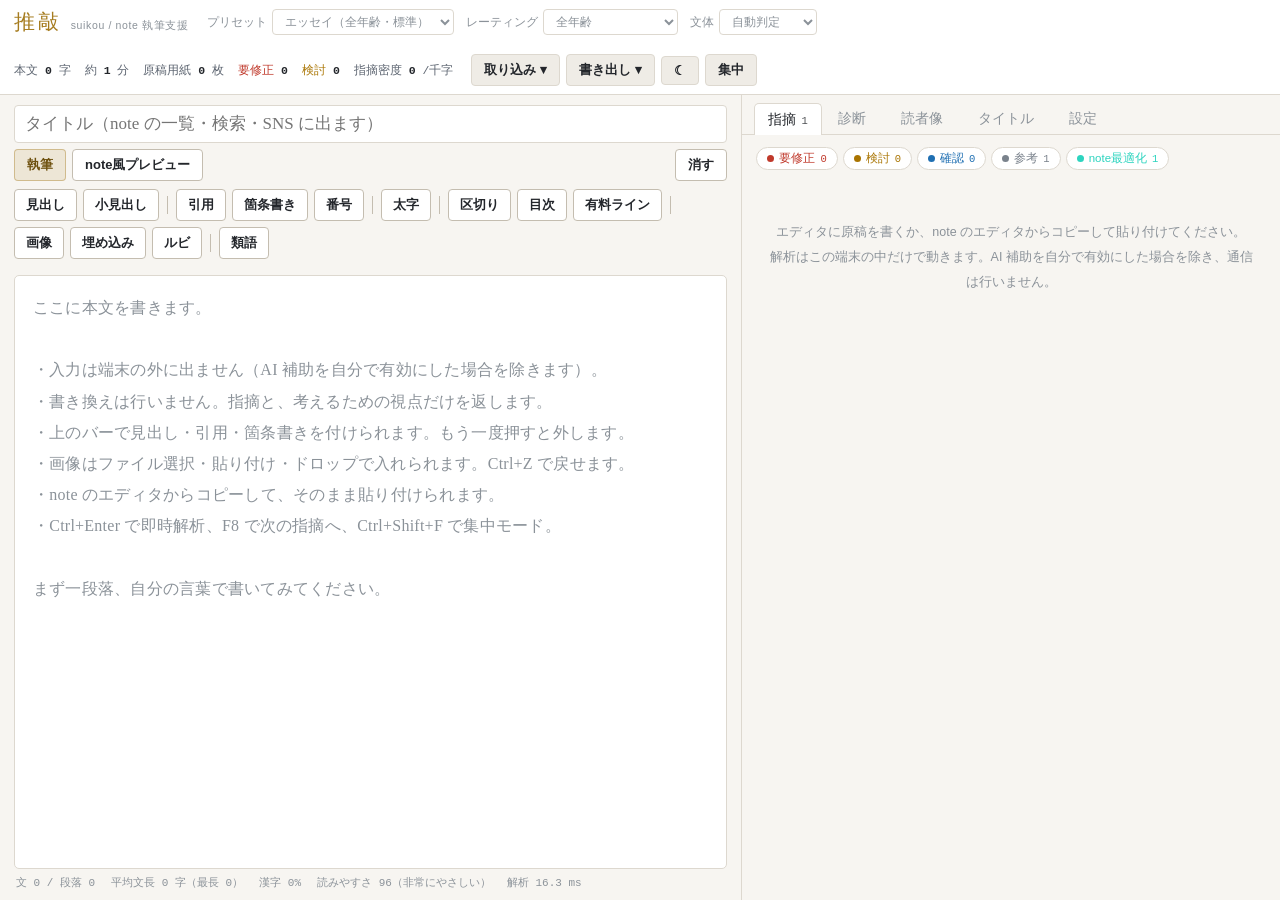
==== commit 42d3dce9: "Initial commit from local suikou" ====
--- a/index.html
+++ b/index.html
@@ -1,176 +1,182 @@
-<!DOCTYPE html>
-<html lang="ja" data-theme="light">
-<head>
-<meta charset="utf-8">
-<meta name="viewport" content="width=device-width, initial-scale=1, viewport-fit=cover">
-<title>推敲 — note 執筆支援ツール</title>
-<link rel="stylesheet" href="styles.css">
-</head>
-<body>
-<div id="app">
-
-  <header class="topbar">
-    <div class="brand">
-      <span class="logo">推敲</span>
-      <span class="sub">suikou / note 執筆支援</span>
-    </div>
-    <button type="button" id="btn-more" class="more-btn">メニュー</button>
-
-    <div class="controls">
-      <label>プリセット <select id="preset"></select></label>
-      <label>レーティング <select id="rating"></select></label>
-      <label>文体 <select id="style"></select></label>
-    </div>
-
-    <div class="spacer"></div>
-    <div class="counters" id="counters"></div>
-
-    <div class="actions">
-      <div class="menu-wrap">
-        <button id="btn-import" title="ファイルや note からの取り込み">取り込み ▾</button>
-        <div class="menu" id="menu-import" hidden>
-          <div class="grp">note の記事1本から</div>
-          <button data-act="paste-note">クリップボードから取り込む<small>note のエディタで Ctrl+A → Ctrl+C してから押します</small></button>
-          <button data-act="file-page">保存した note のページを開く<small>.html　共有用リンクのプレビューを Ctrl+S で保存したもの</small></button>
-          <div class="sep"></div>
-          <div class="grp">ファイルから</div>
-          <button data-act="file-text">テキスト / Markdown を開く<small>.txt .md</small></button>
-          <button data-act="file-note">note のエクスポートを開く<small>.xml（WXR）または MT形式の .txt　※全記事の一括書き出し</small></button>
-          <div class="sep"></div>
-          <button data-act="paste-help">note との受け渡しについて</button>
-        </div>
-      </div>
-      <div class="menu-wrap">
-        <button id="btn-export" title="note へ渡す / 書き出す">書き出し ▾</button>
-        <div class="menu" id="menu-export" hidden>
-          <div class="grp">note のエディタへ貼る</div>
-          <button data-act="copy-html">note用HTMLをコピー<small>見出し・引用・箇条書き・太字が生きたまま貼れます</small></button>
-          <button data-act="copy-plain">文字だけコピー<small>記法の記号を外した素の本文</small></button>
-          <div class="sep"></div>
-          <div class="grp">note のインポート機能へ</div>
-          <button data-act="save-wxr">WXR形式で保存（.xml）<small>note の設定 &gt; インポート に読ませます。下書きとして入ります</small></button>
-          <button data-act="save-mt">MT形式で保存（.txt）<small>WXR で通らないときの代替</small></button>
-          <div class="sep"></div>
-          <div class="grp">手元に残す</div>
-          <button data-act="save-md">推敲記法で保存（.md）</button>
-          <button data-act="save-report">推敲レポートを保存（.md）</button>
-        </div>
-      </div>
-      <button id="btn-theme" title="明るいテーマ / 暗いテーマ">◐</button>
-      <button id="btn-focus" title="Ctrl+Shift+F">集中</button>
-    </div>
-  </header>
-
-  <nav id="mobile-nav" class="mobile-nav" aria-label="執筆と指摘の切り替え">
-    <button type="button" data-pane="write">執筆</button>
-    <button type="button" data-pane="review">指摘 <span id="mobile-issue-count" class="count"></span></button>
-  </nav>
-
-  <main>
-    <section class="editor-pane">
-      <div class="meta-fields">
-        <input id="title" type="text" spellcheck="false"
-               placeholder="タイトル（note の一覧・検索・SNS に出ます）">
-        <input id="hashtags" type="hidden" value="">
-        <div class="view-switch" id="view-switch">
-          <button data-view="write" class="active">執筆</button>
-          <button data-view="preview">note風プレビュー</button>
-          <button id="btn-clear" class="danger" style="margin-left:auto" title="タイトルと本文を空にする">消す</button>
-        </div>
-      </div>
-
-      <div id="toolbar" class="toolbar"></div>
-
-      <div class="editor-wrap">
-        <div id="backdrop" class="backdrop editor-shared"><div id="highlights"></div></div>
-        <textarea id="editor" class="editor-shared" spellcheck="false" wrap="soft"
-placeholder="ここに本文を書きます。
-
-・入力は端末の外に出ません（AI 補助を自分で有効にした場合を除きます）。
-・書き換えは行いません。指摘と、考えるための視点だけを返します。
-・上のバーで見出し・引用・箇条書きを付けられます。もう一度押すと外します。
-・画像はファイル選択・貼り付け・ドロップで入れられます。Ctrl+Z で戻せます。
-・note のエディタからコピーして、そのまま貼り付けられます。
-・Ctrl+Enter で即時解析、F8 で次の指摘へ、Ctrl+Shift+F で集中モード。
-
-まず一段落、自分の言葉で書いてみてください。"></textarea>
-        <div id="preview" hidden></div>
-      </div>
-
-      <div class="editor-status" id="editor-status"></div>
-    </section>
-
-    <section class="panel">
-      <nav class="tabs" id="tabs"></nav>
-
-      <div class="tab-body" id="tab-issues">
-        <div class="filters" id="filters"></div>
-        <div id="issue-list"></div>
-      </div>
-
-      <div class="tab-body" id="tab-metrics" hidden></div>
-      <div class="tab-body" id="tab-audience" hidden></div>
-      <div class="tab-body" id="tab-settings" hidden></div>
-    </section>
-  </main>
-
-</div>
-
-<dialog id="dialog">
-  <div class="dlg-head"><span id="dlg-title"></span><span class="spacer"></span></div>
-  <div class="dlg-body" id="dlg-body"></div>
-  <div class="dlg-foot" id="dlg-foot"></div>
-</dialog>
-
-<!-- 中核 -->
-<script src="src/core/core.js"></script>
-<script src="src/core/text.js"></script>
-<script src="src/core/dict-language.js"></script>
-<script src="src/core/dict-rating.js"></script>
-<!-- ルール -->
-<script src="src/core/rules-proofread.js"></script>
-<script src="src/core/rules-consistency.js"></script>
-<script src="src/core/rules-expression.js"></script>
-<script src="src/core/rules-vocabulary.js"></script>
-<script src="src/core/rules-structure.js"></script>
-<script src="src/core/rules-rating.js"></script>
-<script src="src/core/rules-plain-mix.js"></script>
-<script src="src/core/rules-identifiable.js"></script>
-<!-- 解析 -->
-<script src="src/core/metrics.js"></script>
-<script src="src/core/audience.js"></script>
-<script src="src/core/presets.js"></script>
-<script src="src/core/analyze.js"></script>
-<!-- note 連携 / AI（任意） -->
-<script src="src/core/noteio.js"></script>
-<script src="src/core/ai.js"></script>
-<script src="src/core/preview.js"></script>
-<!-- UI（状態と小道具を先に、起動を最後に） -->
-<script src="src/ui/state.js"></script>
-<script src="src/ui/dom.js"></script>
-<script src="src/ui/store.js"></script>
-<script src="src/ui/dialog.js"></script>
-<script src="src/ui/run.js"></script>
-<script src="src/ui/editor.js"></script>
-<script src="src/ui/toolbar.js"></script>
-<script src="src/ui/thesaurus.js"></script>
-<script src="src/ui/images.js"></script>
-<script src="src/ui/issue-card.js"></script>
-<script src="src/ui/issue-group.js"></script>
-<script src="src/ui/issues.js"></script>
-<script src="src/ui/issue-archive.js"></script>
-<script src="src/ui/panel-metrics.js"></script>
-<script src="src/ui/panel-audience.js"></script>
-<script src="src/ui/ai-panel.js"></script>
-<script src="src/ui/ai-review.js"></script>
-<script src="src/ui/settings.js"></script>
-<script src="src/ui/settings-note.js"></script>
-<script src="src/ui/settings-dict.js"></script>
-<script src="src/ui/settings-rules.js"></script>
-<script src="src/ui/note-import.js"></script>
-<script src="src/ui/note-export.js"></script>
-<script src="src/ui/view.js"></script>
-<script src="src/ui/layout.js"></script>
-<script src="src/ui/app.js"></script>
-</body>
-</html>
+<!DOCTYPE html>
+<html lang="ja" data-theme="light">
+<head>
+<meta charset="utf-8">
+<meta name="viewport" content="width=device-width, initial-scale=1, viewport-fit=cover">
+<title>推敲 — note 執筆支援ツール</title>
+<link rel="stylesheet" href="styles.css">
+</head>
+<body>
+<div id="app">
+
+  <header class="topbar">
+    <div class="brand">
+      <span class="logo">推敲</span>
+      <span class="sub">suikou / note 執筆支援</span>
+    </div>
+    <button type="button" id="btn-more" class="more-btn">メニュー</button>
+
+    <div class="controls">
+      <label>プリセット <select id="preset"></select></label>
+      <label>レーティング <select id="rating"></select></label>
+      <label>文体 <select id="style"></select></label>
+    </div>
+
+    <div class="spacer"></div>
+    <div class="counters" id="counters"></div>
+
+    <div class="actions">
+      <div class="menu-wrap">
+        <button id="btn-import" title="ファイルや note からの取り込み">取り込み ▾</button>
+        <div class="menu" id="menu-import" hidden>
+          <div class="grp">note の記事1本から</div>
+          <button data-act="paste-note">クリップボードから取り込む<small>note のエディタで Ctrl+A → Ctrl+C してから押します</small></button>
+          <button data-act="file-page">保存した note のページを開く<small>.html　共有用リンクのプレビューを Ctrl+S で保存したもの</small></button>
+          <div class="sep"></div>
+          <div class="grp">ファイルから</div>
+          <button data-act="file-text">テキスト / Markdown を開く<small>.txt .md</small></button>
+          <button data-act="file-note">note のエクスポートを開く<small>.xml（WXR）または MT形式の .txt　※全記事の一括書き出し</small></button>
+          <div class="sep"></div>
+          <button data-act="paste-help">note との受け渡しについて</button>
+        </div>
+      </div>
+      <div class="menu-wrap">
+        <button id="btn-export" title="note へ渡す / 書き出す">書き出し ▾</button>
+        <div class="menu" id="menu-export" hidden>
+          <div class="grp">note のエディタへ貼る</div>
+          <button data-act="copy-html">note用HTMLをコピー<small>見出し・引用・箇条書き・太字が生きたまま貼れます</small></button>
+          <button data-act="copy-plain">文字だけコピー<small>記法の記号を外した素の本文</small></button>
+          <div class="sep"></div>
+          <div class="grp">note のインポート機能へ</div>
+          <button data-act="save-wxr">WXR形式で保存（.xml）<small>note の設定 &gt; インポート に読ませます。下書きとして入ります</small></button>
+          <button data-act="save-mt">MT形式で保存（.txt）<small>WXR で通らないときの代替</small></button>
+          <div class="sep"></div>
+          <div class="grp">手元に残す</div>
+          <button data-act="save-md">推敲記法で保存（.md）</button>
+          <button data-act="save-report">推敲レポートを保存（.md）</button>
+        </div>
+      </div>
+      <button id="btn-theme" title="明るいテーマ / 暗いテーマ">◐</button>
+      <button id="btn-focus" title="Ctrl+Shift+F">集中</button>
+    </div>
+  </header>
+
+  <nav id="mobile-nav" class="mobile-nav" aria-label="執筆と指摘の切り替え">
+    <button type="button" data-pane="write">執筆</button>
+    <button type="button" data-pane="review">指摘 <span id="mobile-issue-count" class="count"></span></button>
+  </nav>
+
+  <main>
+    <section class="editor-pane">
+      <div class="meta-fields">
+        <input id="title" type="text" spellcheck="false"
+               placeholder="タイトル（note の一覧・検索・SNS に出ます）">
+        <input id="hashtags" type="hidden" value="">
+        <div class="view-switch" id="view-switch">
+          <button data-view="write" class="active">執筆</button>
+          <button data-view="preview">note風プレビュー</button>
+          <button id="btn-clear" class="danger" style="margin-left:auto" title="タイトルと本文を空にする">消す</button>
+        </div>
+      </div>
+
+      <div id="toolbar" class="toolbar"></div>
+
+      <div class="editor-wrap">
+        <div id="backdrop" class="backdrop editor-shared"><div id="highlights"></div></div>
+        <textarea id="editor" class="editor-shared" spellcheck="false" wrap="soft"
+placeholder="ここに本文を書きます。
+
+・入力は端末の外に出ません（AI 補助を自分で有効にした場合を除きます）。
+・書き換えは行いません。指摘と、考えるための視点だけを返します。
+・上のバーで見出し・引用・箇条書きを付けられます。もう一度押すと外します。
+・画像はファイル選択・貼り付け・ドロップで入れられます。Ctrl+Z で戻せます。
+・note のエディタからコピーして、そのまま貼り付けられます。
+・Ctrl+Enter で即時解析、F8 で次の指摘へ、Ctrl+Shift+F で集中モード。
+
+まず一段落、自分の言葉で書いてみてください。"></textarea>
+        <div id="preview" hidden></div>
+      </div>
+
+      <div class="editor-status" id="editor-status"></div>
+    </section>
+
+    <section class="panel">
+      <nav class="tabs" id="tabs"></nav>
+
+      <div class="tab-body" id="tab-issues">
+        <div class="filters" id="filters"></div>
+        <div id="issue-list"></div>
+      </div>
+
+      <div class="tab-body" id="tab-metrics" hidden></div>
+      <div class="tab-body" id="tab-audience" hidden></div>
+      <div class="tab-body" id="tab-titles" hidden></div>
+      <div class="tab-body" id="tab-settings" hidden></div>
+    </section>
+  </main>
+
+</div>
+
+<dialog id="dialog">
+  <div class="dlg-head"><span id="dlg-title"></span><span class="spacer"></span></div>
+  <div class="dlg-body" id="dlg-body"></div>
+  <div class="dlg-foot" id="dlg-foot"></div>
+</dialog>
+
+<!-- 中核 -->
+<script src="src/core/core.js"></script>
+<script src="src/core/text.js"></script>
+<script src="src/core/dict-language.js"></script>
+<script src="src/core/dict-rating.js"></script>
+<script src="src/core/dict-title.js"></script>
+<script src="src/core/title-analyze.js"></script>
+<!-- ルール -->
+<script src="src/core/rules-proofread.js"></script>
+<script src="src/core/rules-consistency.js"></script>
+<script src="src/core/rules-expression.js"></script>
+<script src="src/core/rules-vocabulary.js"></script>
+<script src="src/core/rules-structure.js"></script>
+<script src="src/core/rules-rating.js"></script>
+<script src="src/core/rules-plain-mix.js"></script>
+<script src="src/core/rules-identifiable.js"></script>
+<!-- 解析 -->
+<script src="src/core/metrics.js"></script>
+<script src="src/core/audience.js"></script>
+<script src="src/core/presets.js"></script>
+<script src="src/core/analyze.js"></script>
+<!-- note 連携 / AI（任意） -->
+<script src="src/core/noteio.js"></script>
+<script src="src/core/ai.js"></script>
+<script src="src/core/preview.js"></script>
+<!-- UI（状態と小道具を先に、起動を最後に） -->
+<script src="src/ui/state.js"></script>
+<script src="src/ui/dom.js"></script>
+<script src="src/ui/store.js"></script>
+<script src="src/ui/dialog.js"></script>
+<script src="src/ui/run.js"></script>
+<script src="src/ui/editor.js"></script>
+<script src="src/ui/toolbar.js"></script>
+<script src="src/ui/thesaurus.js"></script>
+<script src="src/ui/images.js"></script>
+<script src="src/ui/issue-card.js"></script>
+<script src="src/ui/issue-group.js"></script>
+<script src="src/ui/issues.js"></script>
+<script src="src/ui/issue-archive.js"></script>
+<script src="src/ui/panel-metrics.js"></script>
+<script src="src/ui/panel-audience.js"></script>
+<script src="src/ui/ai-panel.js"></script>
+<script src="src/ui/ai-review.js"></script>
+<script src="src/ui/settings.js"></script>
+<script src="src/ui/settings-note.js"></script>
+<script src="src/ui/settings-dict.js"></script>
+<script src="src/ui/settings-rules.js"></script>
+<script src="src/ui/note-import.js"></script>
+<script src="src/ui/note-export.js"></script>
+<script src="src/ui/title-store.js"></script>
+<script src="src/ui/title-sheet.js"></script>
+<script src="src/ui/title-compare.js"></script>
+<script src="src/ui/view.js"></script>
+<script src="src/ui/layout.js"></script>
+<script src="src/ui/app.js"></script>
+</body>
+</html>
--- a/styles.css
+++ b/styles.css
@@ -1,742 +1,804 @@
-/* 推敲 (suikou) — スタイル */
-
-:root {
-  --mono: ui-monospace, "SFMono-Regular", "Cascadia Mono", Consolas, "Courier New", monospace;
-  --sans: -apple-system, BlinkMacSystemFont, "Segoe UI", "Yu Gothic UI", "Hiragino Kaku Gothic ProN",
-    "Noto Sans JP", Meiryo, sans-serif;
-  --serif: "Hiragino Mincho ProN", "Yu Mincho", "YuMincho", "Noto Serif JP", "MS PMincho", serif;
-  /* note 本体に近い書体（プレビュー用） */
-  --note-sans: "Hiragino Kaku Gothic ProN", "Hiragino Sans", "Yu Gothic", "Noto Sans JP", Meiryo, sans-serif;
-}
-
-/* ---------------- 暗いテーマ ---------------- */
-html[data-theme="dark"] {
-  --bg: #101216;
-  --bg-2: #16191f;
-  --bg-3: #1c2027;
-  --bg-4: #232830;
-  --line: #2b313b;
-  --line-2: #3a4250;
-  --fg: #dde3ec;
-  --fg-2: #9aa4b2;
-  --fg-3: #6b7480;
-  --accent: #d7a94b;
-  --accent-dim: rgba(215, 169, 75, 0.16);
-  --accent-line: rgba(215, 169, 75, 0.45);
-  --accent-fg: #f0d9a3;
-  --error: #e5695f;
-  --warn: #d9a227;
-  --info: #5da3e8;
-  --hint: #7f8a99;
-  --ai: #9ca9ff;
-  --cat-typo: #e5695f;
-  --cat-consistency: #d9a227;
-  --cat-expression: #5da3e8;
-  --cat-vocabulary: #a78bfa;
-  --cat-structure: #4cb782;
-  --cat-note: #2dd4bf;
-  --cat-rating: #f472b6;
-  --cat-risk: #fb7185;
-  --cat-ai: #9ca9ff;
-  --mark-error: rgba(229,105,95,.11);
-  --mark-warn: rgba(217,162,39,.10);
-  --mark-info: rgba(93,163,232,.09);
-  --mark-hint: rgba(127,138,153,.09);
-  --mark-active: rgba(215,169,75,.28);
-  --hit-fg: #ffd98a;
-  --hit-bg: rgba(215,169,75,.16);
-  --sugg-fg: #e8dcc0;
-  --scroll-thumb: #2e343e;
-  --scroll-thumb-hover: #3c4350;
-  --paper: #16191f;
-  --paper-fg: #dde3ec;
-  color-scheme: dark;
-}
-
-/* ---------------- 明るいテーマ ---------------- */
-html[data-theme="light"] {
-  --bg: #f7f5f1;
-  --bg-2: #ffffff;
-  --bg-3: #efece6;
-  --bg-4: #e5e1d8;
-  --line: #ddd8cf;
-  --line-2: #c4bdb0;
-  --fg: #23262b;
-  --fg-2: #5c6470;
-  --fg-3: #8b9299;
-  --accent: #a67c1f;
-  --accent-dim: rgba(166, 124, 31, 0.12);
-  --accent-line: rgba(166, 124, 31, 0.4);
-  --accent-fg: #6f5210;
-  --error: #c0392b;
-  --warn: #a97400;
-  --info: #1f6fb2;
-  --hint: #7a828c;
-  --ai: #4b57c4;
-  --cat-typo: #c0392b;
-  --cat-consistency: #a97400;
-  --cat-expression: #1f6fb2;
-  --cat-vocabulary: #6d4bc4;
-  --cat-structure: #1f8a5c;
-  --cat-note: #0f8c86;
-  --cat-rating: #c2427f;
-  --cat-risk: #c2455a;
-  --cat-ai: #4b57c4;
-  --mark-error: rgba(192,57,43,.10);
-  --mark-warn: rgba(169,116,0,.13);
-  --mark-info: rgba(31,111,178,.10);
-  --mark-hint: rgba(122,130,140,.10);
-  --mark-active: rgba(166,124,31,.26);
-  --hit-fg: #6f5210;
-  --hit-bg: rgba(166,124,31,.18);
-  --sugg-fg: #5a4413;
-  --scroll-thumb: #cfc9be;
-  --scroll-thumb-hover: #b6ae9f;
-  --paper: #ffffff;
-  --paper-fg: #2c3036;
-  color-scheme: light;
-}
-
-* { box-sizing: border-box; }
-
-html, body {
-  margin: 0;
-  height: 100%;
-  height: var(--app-h, 100dvh);
-  background: var(--bg);
-  color: var(--fg);
-  font-family: var(--sans);
-  font-size: 14px;
-  overflow: hidden;
-}
-
-button, select, input, textarea { font-family: inherit; font-size: inherit; color: inherit; }
-
-button {
-  background: var(--bg-3);
-  border: 1px solid var(--line);
-  border-radius: 4px;
-  padding: 5px 10px;
-  cursor: pointer;
-  transition: background .12s, border-color .12s;
-}
-button:hover { background: var(--bg-4); border-color: var(--line-2); }
-button:active { transform: translateY(1px); }
-button.primary { background: var(--accent-dim); border-color: var(--accent-line); color: var(--accent-fg); }
-button.ghost { background: transparent; border-color: transparent; color: var(--fg-2); }
-button.ghost:hover { background: var(--bg-3); color: var(--fg); }
-button.danger {
-  background: var(--bg-2);
-  border-color: var(--error);
-  color: var(--error);
-  font-weight: 600;
-}
-button.danger:hover { background: var(--mark-error); }
-button.tiny { padding: 2px 7px; font-size: 11.5px; }
-
-select, input[type="text"], input[type="number"], textarea {
-  background: var(--bg-2);
-  border: 1px solid var(--line);
-  border-radius: 4px;
-  padding: 5px 8px;
-  outline: none;
-}
-select:focus, input:focus, textarea:focus { border-color: var(--accent); }
-
-/* ---------------- レイアウト ---------------- */
-#app { display: flex; flex-direction: column; height: 100%; height: var(--app-h, 100dvh); }
-
-.more-btn,
-.mobile-nav { display: none; }
-
-.topbar {
-  display: flex;
-  align-items: center;
-  gap: 18px;
-  padding: 8px 14px;
-  background: var(--bg-2);
-  border-bottom: 1px solid var(--line);
-  flex: 0 0 auto;
-  flex-wrap: wrap;
-}
-
-.brand { display: flex; align-items: baseline; gap: 8px; }
-.brand .logo {
-  font-family: var(--serif);
-  font-size: 21px;
-  letter-spacing: .16em;
-  color: var(--accent);
-}
-.brand .sub { font-size: 10.5px; color: var(--fg-3); letter-spacing: .06em; }
-
-.topbar .controls { display: flex; align-items: center; gap: 12px; flex-wrap: wrap; }
-.topbar label { display: inline-flex; align-items: center; gap: 5px; font-size: 11.5px; color: var(--fg-3); }
-.topbar .spacer { flex: 1 1 auto; }
-.topbar .actions { display: flex; gap: 6px; align-items: center; }
-.topbar .actions > button,
-.topbar .actions .menu-wrap > button {
-  font-size: 13px;
-  font-weight: 600;
-  padding: 6px 12px;
-}
-
-.counters { display: flex; gap: 14px; font-family: var(--mono); font-size: 11.5px; color: var(--fg-2); }
-.counters b { color: var(--fg); font-weight: 600; }
-.counters .sev-error { color: var(--error); }
-.counters .sev-warn { color: var(--warn); }
-
-main { flex: 1 1 auto; display: flex; min-height: 0; }
-
-.editor-pane {
-  flex: 1 1 58%;
-  min-width: 0;
-  display: flex;
-  flex-direction: column;
-  border-right: 1px solid var(--line);
-}
-body.focus-mode .panel { display: none; }
-body.focus-mode .editor-pane { border-right: none; }
-
-.meta-fields { padding: 10px 14px 6px; display: flex; flex-direction: column; gap: 6px; }
-.meta-fields input { width: 100%; }
-#title { font-family: var(--serif); font-size: 17px; padding: 8px 10px; }
-#hashtags { font-size: 12px; color: var(--fg-2); }
-
-.editor-wrap {
-  position: relative;
-  flex: 1 1 auto;
-  margin: 6px 14px 0;
-  min-height: 0;
-  border: 1px solid var(--line);
-  border-radius: 5px;
-  background: var(--bg-2);
-  overflow: hidden;
-}
-
-.editor-shared {
-  font-family: var(--serif);
-  font-size: 16px;
-  line-height: 1.95;
-  letter-spacing: .015em;
-  padding: 16px 18px;
-  white-space: pre-wrap;
-  overflow-wrap: break-word;
-  word-break: normal;
-  tab-size: 4;
-}
-
-#backdrop {
-  position: absolute;
-  inset: 0;
-  overflow: hidden;
-  pointer-events: none;
-  color: transparent;
-}
-#highlights { min-height: 100%; }
-
-#editor {
-  position: relative;
-  width: 100%;
-  height: 100%;
-  background: transparent;
-  border: none;
-  outline: none;
-  resize: none;
-  color: var(--fg);
-  caret-color: var(--accent);
-}
-#editor::placeholder { color: var(--fg-3); }
-
-mark {
-  background: transparent;
-  color: transparent;
-  border-radius: 2px;
-  box-shadow: inset 0 -2px 0 0 currentColor;
-}
-mark.sev-error { color: var(--error); background: var(--mark-error); }
-mark.sev-warn { color: var(--warn); background: var(--mark-warn); }
-mark.sev-info { color: var(--info); background: var(--mark-info); }
-mark.sev-hint { color: var(--hint); background: var(--mark-hint); }
-mark.active { background: var(--mark-active) !important; box-shadow: inset 0 0 0 1px var(--accent); }
-
-.editor-status {
-  flex: 0 0 auto;
-  padding: 6px 16px 10px;
-  font-family: var(--mono);
-  font-size: 11px;
-  color: var(--fg-3);
-  display: flex;
-  gap: 16px;
-  flex-wrap: wrap;
-}
-
-/* ---------------- パネル ---------------- */
-.panel { flex: 1 1 42%; min-width: 380px; display: flex; flex-direction: column; background: var(--bg); }
-
-.tabs { display: flex; gap: 2px; padding: 8px 12px 0; border-bottom: 1px solid var(--line); flex: 0 0 auto; }
-.tabs button {
-  background: transparent;
-  border: 1px solid transparent;
-  border-bottom: none;
-  border-radius: 5px 5px 0 0;
-  color: var(--fg-3);
-  padding: 6px 13px;
-}
-.tabs button.active { background: var(--bg-2); border-color: var(--line); color: var(--fg); margin-bottom: -1px; }
-.tabs .count { font-family: var(--mono); font-size: 10.5px; opacity: .8; margin-left: 5px; }
-
-.tab-body { flex: 1 1 auto; overflow-y: auto; padding: 12px 14px 40px; }
-.tab-body[hidden] { display: none; }
-
-/* ---------------- フィルタ ---------------- */
-.filters { display: flex; flex-wrap: wrap; gap: 5px; margin-bottom: 10px; }
-.chip {
-  border: 1px solid var(--line);
-  background: var(--bg-2);
-  border-radius: 20px;
-  padding: 3px 10px;
-  font-size: 11.5px;
-  color: var(--fg-2);
-  cursor: pointer;
-  display: inline-flex;
-  align-items: center;
-  gap: 5px;
-}
-.chip:hover { border-color: var(--line-2); }
-.chip.off { opacity: .38; }
-.chip .dot { width: 7px; height: 7px; border-radius: 50%; background: currentColor; }
-.chip .n { font-family: var(--mono); font-size: 10.5px; }
-
-/* ---------------- 指摘カード ---------------- */
-.issue {
-  border: 1px solid var(--line);
-  border-left-width: 3px;
-  border-radius: 4px;
-  background: var(--bg-2);
-  padding: 9px 11px;
-  margin-bottom: 7px;
-  cursor: pointer;
-}
-.issue:hover { background: var(--bg-3); }
-.issue.selected { border-color: var(--accent); background: var(--bg-3); }
-.issue.sev-error { border-left-color: var(--error); }
-.issue.sev-warn { border-left-color: var(--warn); }
-.issue.sev-info { border-left-color: var(--info); }
-.issue.sev-hint { border-left-color: var(--hint); }
-
-.issue-head { display: flex; align-items: center; gap: 7px; margin-bottom: 5px; flex-wrap: wrap; }
-.badge {
-  font-size: 10px;
-  padding: 1px 6px;
-  border-radius: 3px;
-  border: 1px solid var(--line-2);
-  color: var(--fg-2);
-  letter-spacing: .04em;
-}
-.badge.sev-error { color: var(--error); border-color: currentColor; }
-.badge.sev-warn { color: var(--warn); border-color: currentColor; }
-.badge.sev-info { color: var(--info); border-color: currentColor; }
-.badge.sev-hint { color: var(--hint); }
-.badge.ai { color: var(--ai); border-color: currentColor; }
-.issue-rule { font-size: 10.5px; color: var(--fg-3); margin-left: auto; font-family: var(--mono); }
-
-.issue-msg { font-size: 13px; line-height: 1.6; }
-.issue-ctx {
-  font-family: var(--serif);
-  font-size: 12.5px;
-  color: var(--fg-2);
-  background: var(--bg);
-  border: 1px solid var(--line);
-  border-radius: 3px;
-  padding: 5px 8px;
-  margin-top: 6px;
-  line-height: 1.7;
-}
-.issue-ctx .hit { color: var(--hit-fg); background: var(--hit-bg); padding: 0 1px; border-radius: 2px; }
-.issue-count { font-size: 11px; color: var(--fg-2); }
-.issue-sub {
-  font-family: var(--serif);
-  font-size: 12.5px;
-  color: var(--fg-2);
-  background: var(--bg);
-  border: 1px solid var(--line);
-  border-radius: 3px;
-  padding: 5px 8px;
-  margin-top: 6px;
-  line-height: 1.7;
-}
-.issue-sub:hover { background: var(--bg-3); }
-.issue-sub.selected { border-color: var(--accent); }
-.issue-sub .hit { color: var(--hit-fg); background: var(--hit-bg); padding: 0 1px; border-radius: 2px; }
-.issue-advice { font-size: 12px; color: var(--fg-2); margin-top: 6px; line-height: 1.7; border-left: 2px solid var(--line-2); padding-left: 8px; }
-.issue-actions { margin-top: 7px; display: flex; gap: 6px; flex-wrap: wrap; align-items: center; }
-.sugg { display: flex; flex-wrap: wrap; gap: 5px; margin-top: 6px; }
-.sugg span {
-  font-family: var(--serif);
-  font-size: 12.5px;
-  border: 1px dashed var(--line-2);
-  border-radius: 3px;
-  padding: 2px 8px;
-  color: var(--sugg-fg);
-  cursor: pointer;
-}
-.sugg span:hover { border-style: solid; border-color: var(--accent); }
-.sugg-note { font-size: 11px; color: var(--fg-3); margin-top: 5px; }
-
-.empty { color: var(--fg-3); text-align: center; padding: 40px 10px; line-height: 2; font-size: 12.5px; }
-
-/* ---------------- 診断 ---------------- */
-h3.section {
-  font-size: 11.5px;
-  letter-spacing: .12em;
-  color: var(--fg-3);
-  margin: 20px 0 8px;
-  padding-bottom: 5px;
-  border-bottom: 1px solid var(--line);
-}
-h3.section:first-child { margin-top: 0; }
-
-table.metrics { width: 100%; border-collapse: collapse; }
-table.metrics td { padding: 4px 6px; border-bottom: 1px solid var(--bg-3); font-size: 12.5px; }
-table.metrics td:first-child { color: var(--fg-2); width: 48%; }
-table.metrics td:last-child { font-family: var(--mono); text-align: right; }
-
-.bar-row { margin-bottom: 9px; }
-.bar-label { display: flex; justify-content: space-between; font-size: 11.5px; color: var(--fg-2); margin-bottom: 3px; }
-.bar-label b { font-family: var(--mono); color: var(--fg); font-weight: 500; }
-.bar { height: 6px; background: var(--bg-3); border-radius: 3px; overflow: hidden; }
-.bar > i { display: block; height: 100%; background: linear-gradient(90deg, #8a6d2a, var(--accent)); border-radius: 3px; }
-.bar-ends { display: flex; justify-content: space-between; font-size: 10px; color: var(--fg-3); margin-top: 2px; }
-
-.heatmap { display: flex; flex-direction: column; gap: 2px; }
-.heat-row {
-  display: grid;
-  grid-template-columns: 34px 1fr 52px;
-  gap: 8px;
-  align-items: center;
-  font-size: 11.5px;
-  cursor: pointer;
-  padding: 2px 4px;
-  border-radius: 3px;
-}
-.heat-row:hover { background: var(--bg-3); }
-.heat-row .idx { font-family: var(--mono); color: var(--fg-3); font-size: 10px; }
-.heat-row .gauge { height: 14px; background: var(--bg-3); border-radius: 2px; overflow: hidden; position: relative; }
-.heat-row .gauge > i { display: block; height: 100%; }
-.heat-row .gauge > span {
-  position: absolute; left: 6px; top: 0; line-height: 14px; font-size: 10.5px;
-  color: var(--fg-2); font-family: var(--serif); white-space: nowrap; overflow: hidden; max-width: calc(100% - 12px);
-}
-.heat-row .val { font-family: var(--mono); font-size: 10.5px; color: var(--fg-3); text-align: right; }
-
-.tags { display: flex; flex-wrap: wrap; gap: 5px; }
-.tags span {
-  background: var(--bg-3); border: 1px solid var(--line); border-radius: 3px;
-  padding: 2px 8px; font-size: 11.5px; color: var(--fg-2);
-}
-.kv { font-size: 12.5px; line-height: 1.9; }
-.kv b { color: var(--fg-2); font-weight: 500; }
-ul.plain { margin: 6px 0 0; padding-left: 18px; font-size: 12.5px; line-height: 1.85; }
-ul.plain li { margin-bottom: 4px; }
-.callout {
-  border: 1px solid rgba(229,105,95,.35);
-  background: rgba(229,105,95,.07);
-  border-radius: 4px;
-  padding: 9px 11px;
-  font-size: 12.5px;
-  line-height: 1.8;
-  margin-bottom: 8px;
-}
-.callout.neutral { border-color: var(--line); background: var(--bg-2); }
-.summary-box {
-  font-family: var(--serif);
-  font-size: 14px;
-  line-height: 1.95;
-  background: var(--bg-2);
-  border: 1px solid var(--line);
-  border-left: 3px solid var(--accent);
-  border-radius: 4px;
-  padding: 12px 14px;
-}
-.checklist { list-style: none; padding: 0; margin: 6px 0 0; font-size: 12.5px; }
-.checklist li { display: flex; gap: 8px; padding: 4px 0; line-height: 1.7; align-items: flex-start; }
-.checklist input { margin-top: 3px; }
-
-/* ---------------- 設定 ---------------- */
-.setting-row { display: flex; align-items: center; gap: 8px; padding: 5px 0; font-size: 12.5px; flex-wrap: wrap; }
-.setting-row .hint { font-size: 11px; color: var(--fg-3); flex-basis: 100%; }
-.rule-group { margin-bottom: 4px; }
-.rule-item { border-top: 1px solid var(--bg-3); padding: 7px 2px; }
-.rule-item .line1 { display: flex; align-items: center; gap: 8px; }
-.rule-item .name { font-size: 12.5px; flex: 1 1 auto; }
-.rule-item .id { font-family: var(--mono); font-size: 10px; color: var(--fg-3); }
-.rule-item .desc { font-size: 11.5px; color: var(--fg-3); margin: 4px 0 0 24px; line-height: 1.6; }
-.rule-item .params { margin: 6px 0 0 24px; display: flex; flex-wrap: wrap; gap: 10px; }
-.rule-item .params label { font-size: 11px; color: var(--fg-2); display: inline-flex; align-items: center; gap: 5px; }
-.rule-item .params input[type="number"] { width: 68px; }
-.rule-item.disabled .name, .rule-item.disabled .desc { opacity: .45; }
-
-.dict-field { margin-bottom: 12px; }
-.dict-field label { display: block; font-size: 12px; margin-bottom: 4px; color: var(--fg-2); }
-.dict-field .hint { font-size: 11px; color: var(--fg-3); margin-bottom: 4px; line-height: 1.6; }
-.dict-field textarea { width: 100%; min-height: 76px; font-family: var(--mono); font-size: 11.5px; resize: vertical; }
-
-::-webkit-scrollbar { width: 10px; height: 10px; }
-::-webkit-scrollbar-track { background: var(--bg); }
-::-webkit-scrollbar-thumb { background: var(--scroll-thumb); border-radius: 5px; border: 2px solid var(--bg); }
-::-webkit-scrollbar-thumb:hover { background: var(--scroll-thumb-hover); }
-
-/* ---------------- 片付けた指摘 ---------------- */
-.issue.dismissed { opacity: .42; }
-.issue.archive { opacity: .92; cursor: pointer; }
-.issue.archive .issue-msg { text-decoration: none; }
-.issue.dismissed .issue-msg { text-decoration: line-through; text-decoration-color: var(--fg-3); }
-.issue-actions .done { color: var(--cat-structure); }
-.issue-actions .ignore { color: var(--fg-3); }
-
-/* ---------------- note風プレビュー ---------------- */
-.toolbar {
-  display: flex;
-  flex-wrap: wrap;
-  align-items: center;
-  gap: 6px;
-  padding: 2px 14px 10px;
-}
-.toolbar button {
-  font-size: 13px;
-  padding: 6px 11px;
-  font-weight: 600;
-  background: var(--bg-2);
-  border: 1px solid var(--line-2);
-  color: var(--fg);
-}
-.toolbar button:hover {
-  background: var(--accent-dim);
-  border-color: var(--accent-line);
-  color: var(--accent-fg);
-}
-.toolbar .sep {
-  display: inline-block;
-  width: 1px;
-  height: 18px;
-  background: var(--line-2);
-  margin: 0 2px;
-}
-
-.view-switch { display: flex; gap: 6px; align-items: center; }
-.view-switch button {
-  border-radius: 4px;
-  padding: 6px 12px;
-  font-size: 13px;
-  font-weight: 600;
-  background: var(--bg-2);
-  border: 1px solid var(--line-2);
-  color: var(--fg);
-}
-.view-switch button.active {
-  background: var(--accent-dim);
-  border-color: var(--accent-line);
-  color: var(--accent-fg);
-}
-
-#preview {
-  position: absolute;
-  inset: 0;
-  overflow-y: auto;
-  background: var(--paper);
-  color: var(--paper-fg);
-  padding: 26px 30px 60px;
-  font-family: var(--note-sans);
-  font-size: 16px;
-  line-height: 1.9;
-  letter-spacing: .02em;
-}
-#preview[hidden] { display: none; }
-#preview .np-title {
-  font-size: 26px;
-  font-weight: 700;
-  line-height: 1.5;
-  margin: 0 0 22px;
-  letter-spacing: .01em;
-}
-#preview h2 { font-size: 20px; font-weight: 700; margin: 34px 0 12px; line-height: 1.6; }
-#preview h3 { font-size: 17px; font-weight: 700; margin: 26px 0 10px; line-height: 1.6; }
-#preview p { margin: 0 0 26px; }
-#preview blockquote {
-  margin: 0 0 26px;
-  padding: 2px 0 2px 16px;
-  border-left: 3px solid var(--line-2);
-  color: var(--fg-2);
-}
-#preview blockquote p { margin: 0 0 8px; }
-#preview blockquote p:last-child { margin: 0; }
-#preview ul, #preview ol { margin: 0 0 26px; padding-left: 1.6em; }
-#preview li { margin-bottom: 6px; }
-#preview hr { border: none; border-top: 1px solid var(--line); margin: 34px 0; }
-#preview pre {
-  background: var(--bg-3); border: 1px solid var(--line); border-radius: 4px;
-  padding: 12px 14px; overflow-x: auto; font-family: var(--mono); font-size: 12.5px; line-height: 1.7;
-  margin: 0 0 26px;
-}
-#preview figure { margin: 0 0 26px; }
-#preview figure img { max-width: 100%; border-radius: 4px; display: block; }
-#preview figcaption { font-size: 12px; color: var(--fg-3); margin-top: 6px; text-align: center; }
-#preview .np-embed {
-  border: 1px solid var(--line); border-radius: 6px; padding: 12px 14px; margin: 0 0 26px;
-  font-size: 12.5px; color: var(--fg-2); font-family: var(--mono); word-break: break-all;
-}
-#preview .np-embed::before { content: "埋め込みカード"; display: block; font-family: var(--sans); font-size: 10.5px; color: var(--fg-3); margin-bottom: 4px; }
-#preview .np-toc {
-  border: 1px solid var(--line); border-radius: 6px; padding: 14px 16px; margin: 0 0 26px; background: var(--bg-3);
-}
-#preview .np-toc > b { display: block; font-size: 13px; margin-bottom: 8px; }
-#preview .np-toc ol { margin: 0; padding-left: 1.4em; font-size: 13.5px; }
-#preview .np-toc li { margin-bottom: 4px; }
-#preview .np-toc .lv2 { padding-left: 1em; color: var(--fg-2); }
-#preview .np-paywall {
-  border-top: 1px dashed var(--line-2);
-  margin: 34px 0 26px;
-  padding-top: 18px;
-  text-align: center;
-  font-size: 12.5px;
-  color: var(--fg-3);
-}
-#preview .np-placeholder {
-  border: 1px dashed var(--line-2); border-radius: 4px; padding: 22px; text-align: center;
-  color: var(--fg-3); font-size: 12.5px; margin: 0 0 26px;
-}
-#preview ruby rt { font-size: .5em; }
-#preview .np-mobile { max-width: 375px; margin: 0 auto; }
-#preview .np-hit {
-  box-shadow: inset 0 0 0 2px var(--warn);
-  background: rgba(210, 153, 34, 0.12);
-  border-radius: 2px;
-}
-
-/* ---------------- 取り込みダイアログ ---------------- */
-dialog {
-  background: var(--bg-2);
-  color: var(--fg);
-  border: 1px solid var(--line-2);
-  border-radius: 8px;
-  padding: 0;
-  max-width: 720px;
-  width: calc(100% - 40px);
-  box-shadow: 0 18px 50px rgba(0,0,0,.35);
-}
-dialog::backdrop { background: rgba(0,0,0,.5); }
-dialog .dlg-head {
-  padding: 14px 18px 10px;
-  border-bottom: 1px solid var(--line);
-  font-size: 14px;
-  display: flex; align-items: center; gap: 10px;
-}
-dialog .dlg-head .spacer { flex: 1 1 auto; }
-dialog .dlg-body { padding: 14px 18px; max-height: 60vh; overflow-y: auto; font-size: 12.5px; line-height: 1.8; }
-dialog .dlg-foot { padding: 10px 18px 14px; display: flex; gap: 8px; justify-content: flex-end; border-top: 1px solid var(--line); }
-dialog pre.payload {
-  background: var(--bg); border: 1px solid var(--line); border-radius: 4px;
-  padding: 10px 12px; font-family: var(--mono); font-size: 11px; line-height: 1.65;
-  white-space: pre-wrap; word-break: break-word; max-height: 240px; overflow-y: auto;
-}
-.pick-list { display: flex; flex-direction: column; gap: 6px; }
-.pick-item {
-  border: 1px solid var(--line); border-radius: 4px; padding: 8px 10px; cursor: pointer; background: var(--bg);
-}
-.pick-item:hover { border-color: var(--accent); }
-.pick-item .t { font-size: 13px; margin-bottom: 3px; }
-.pick-item .m { font-size: 11px; color: var(--fg-3); font-family: var(--mono); }
-
-/* ---------------- メニュー ---------------- */
-.menu-wrap { position: relative; display: inline-block; }
-.menu {
-  position: absolute; right: 0; top: calc(100% + 4px); z-index: 40;
-  background: var(--bg-2); border: 1px solid var(--line-2); border-radius: 6px;
-  box-shadow: 0 10px 28px rgba(0,0,0,.28); padding: 5px; min-width: 250px;
-}
-.menu[hidden] { display: none; }
-.menu button {
-  display: block; width: 100%; text-align: left; background: transparent; border: none;
-  padding: 7px 10px; border-radius: 4px; font-size: 12.5px;
-}
-.menu button:hover { background: var(--bg-3); }
-.menu .sep { height: 1px; background: var(--line); margin: 5px 2px; }
-.menu .grp { font-size: 10.5px; color: var(--fg-3); padding: 6px 10px 3px; letter-spacing: .06em; }
-.menu small { display: block; color: var(--fg-3); font-size: 10.5px; margin-top: 2px; }
-
-.notation-help { font-size: 11.5px; line-height: 1.9; }
-.notation-help code {
-  font-family: var(--mono); background: var(--bg-3); border: 1px solid var(--line);
-  border-radius: 3px; padding: 0 4px;
-}
-.ai-status { font-size: 11.5px; color: var(--fg-3); line-height: 1.7; margin-top: 6px; }
-.ai-status.err { color: var(--error); white-space: pre-wrap; }
-
-@media (max-width: 1100px) {
-  main { flex-direction: column; }
-  .editor-pane { border-right: none; border-bottom: 1px solid var(--line); flex: 1 1 50%; }
-  .panel { min-width: 0; flex: 1 1 50%; }
-}
-
-/* スマホ幅だけ。PC（概ね 721px 以上）は上のルールのまま */
-@media (max-width: 720px) {
-  .more-btn {
-    display: inline-flex;
-    align-items: center;
-    margin-left: auto;
-    font-weight: 600;
-    min-height: 40px;
-    padding: 6px 12px;
-  }
-  .brand .sub { display: none; }
-  .topbar { gap: 8px; padding: 6px 10px; }
-  .topbar .spacer { display: none; }
-  .topbar .controls,
-  .topbar .counters,
-  .topbar .actions { display: none; }
-  body.more-open .topbar .controls,
-  body.more-open .topbar .actions {
-    display: flex;
-    flex: 1 1 100%;
-    flex-wrap: wrap;
-  }
-  body.more-open .topbar .counters {
-    display: flex;
-    flex: 1 1 100%;
-    flex-wrap: wrap;
-    gap: 10px;
-  }
-  .mobile-nav {
-    display: flex;
-    flex: 0 0 auto;
-    gap: 6px;
-    padding: 6px 10px calc(6px + env(safe-area-inset-bottom, 0px));
-    border-bottom: 1px solid var(--line);
-    background: var(--bg-2);
-  }
-  .mobile-nav button {
-    flex: 1 1 0;
-    min-height: 40px;
-    font-weight: 600;
-  }
-  .mobile-nav button.active {
-    background: var(--accent-dim);
-    border-color: var(--accent-line);
-    color: var(--accent-fg);
-  }
-  .mobile-nav .count { font-family: var(--mono); font-size: 11px; opacity: .85; }
-  body.pane-write .panel,
-  body.pane-review .editor-pane { display: none; }
-  body.pane-write .editor-pane,
-  body.pane-review .panel {
-    flex: 1 1 auto;
-    min-width: 0;
-    min-height: 0;
-    border: none;
-  }
-  .toolbar { flex-wrap: nowrap; overflow-x: auto; -webkit-overflow-scrolling: touch; }
-  .toolbar button { flex: 0 0 auto; min-height: 40px; }
-  .tabs button, .chip { min-height: 36px; }
-  .menu { left: 8px; right: 8px; min-width: 0; }
-  .issue { padding: 12px; }
-}
+/* 推敲 (suikou) — スタイル */
+
+:root {
+  --mono: ui-monospace, "SFMono-Regular", "Cascadia Mono", Consolas, "Courier New", monospace;
+  --sans: -apple-system, BlinkMacSystemFont, "Segoe UI", "Yu Gothic UI", "Hiragino Kaku Gothic ProN",
+    "Noto Sans JP", Meiryo, sans-serif;
+  --serif: "Hiragino Mincho ProN", "Yu Mincho", "YuMincho", "Noto Serif JP", "MS PMincho", serif;
+  /* note 本体に近い書体（プレビュー用） */
+  --note-sans: "Hiragino Kaku Gothic ProN", "Hiragino Sans", "Yu Gothic", "Noto Sans JP", Meiryo, sans-serif;
+}
+
+/* ---------------- 暗いテーマ ---------------- */
+html[data-theme="dark"] {
+  --bg: #101216;
+  --bg-2: #16191f;
+  --bg-3: #1c2027;
+  --bg-4: #232830;
+  --line: #2b313b;
+  --line-2: #3a4250;
+  --fg: #dde3ec;
+  --fg-2: #9aa4b2;
+  --fg-3: #6b7480;
+  --accent: #d7a94b;
+  --accent-dim: rgba(215, 169, 75, 0.16);
+  --accent-line: rgba(215, 169, 75, 0.45);
+  --accent-fg: #f0d9a3;
+  --error: #e5695f;
+  --warn: #d9a227;
+  --info: #5da3e8;
+  --hint: #7f8a99;
+  --ai: #9ca9ff;
+  --cat-typo: #e5695f;
+  --cat-consistency: #d9a227;
+  --cat-expression: #5da3e8;
+  --cat-vocabulary: #a78bfa;
+  --cat-structure: #4cb782;
+  --cat-note: #2dd4bf;
+  --cat-rating: #f472b6;
+  --cat-risk: #fb7185;
+  --cat-ai: #9ca9ff;
+  --mark-error: rgba(229,105,95,.11);
+  --mark-warn: rgba(217,162,39,.10);
+  --mark-info: rgba(93,163,232,.09);
+  --mark-hint: rgba(127,138,153,.09);
+  --mark-active: rgba(215,169,75,.28);
+  --hit-fg: #ffd98a;
+  --hit-bg: rgba(215,169,75,.16);
+  --sugg-fg: #e8dcc0;
+  --scroll-thumb: #2e343e;
+  --scroll-thumb-hover: #3c4350;
+  --paper: #16191f;
+  --paper-fg: #dde3ec;
+  color-scheme: dark;
+}
+
+/* ---------------- 明るいテーマ ---------------- */
+html[data-theme="light"] {
+  --bg: #f7f5f1;
+  --bg-2: #ffffff;
+  --bg-3: #efece6;
+  --bg-4: #e5e1d8;
+  --line: #ddd8cf;
+  --line-2: #c4bdb0;
+  --fg: #23262b;
+  --fg-2: #5c6470;
+  --fg-3: #8b9299;
+  --accent: #a67c1f;
+  --accent-dim: rgba(166, 124, 31, 0.12);
+  --accent-line: rgba(166, 124, 31, 0.4);
+  --accent-fg: #6f5210;
+  --error: #c0392b;
+  --warn: #a97400;
+  --info: #1f6fb2;
+  --hint: #7a828c;
+  --ai: #4b57c4;
+  --cat-typo: #c0392b;
+  --cat-consistency: #a97400;
+  --cat-expression: #1f6fb2;
+  --cat-vocabulary: #6d4bc4;
+  --cat-structure: #1f8a5c;
+  --cat-note: #0f8c86;
+  --cat-rating: #c2427f;
+  --cat-risk: #c2455a;
+  --cat-ai: #4b57c4;
+  --mark-error: rgba(192,57,43,.10);
+  --mark-warn: rgba(169,116,0,.13);
+  --mark-info: rgba(31,111,178,.10);
+  --mark-hint: rgba(122,130,140,.10);
+  --mark-active: rgba(166,124,31,.26);
+  --hit-fg: #6f5210;
+  --hit-bg: rgba(166,124,31,.18);
+  --sugg-fg: #5a4413;
+  --scroll-thumb: #cfc9be;
+  --scroll-thumb-hover: #b6ae9f;
+  --paper: #ffffff;
+  --paper-fg: #2c3036;
+  color-scheme: light;
+}
+
+* { box-sizing: border-box; }
+
+html, body {
+  margin: 0;
+  height: 100%;
+  height: var(--app-h, 100dvh);
+  background: var(--bg);
+  color: var(--fg);
+  font-family: var(--sans);
+  font-size: 14px;
+  overflow: hidden;
+}
+
+button, select, input, textarea { font-family: inherit; font-size: inherit; color: inherit; }
+
+button {
+  background: var(--bg-3);
+  border: 1px solid var(--line);
+  border-radius: 4px;
+  padding: 5px 10px;
+  cursor: pointer;
+  transition: background .12s, border-color .12s;
+}
+button:hover { background: var(--bg-4); border-color: var(--line-2); }
+button:active { transform: translateY(1px); }
+button.primary { background: var(--accent-dim); border-color: var(--accent-line); color: var(--accent-fg); }
+button.ghost { background: transparent; border-color: transparent; color: var(--fg-2); }
+button.ghost:hover { background: var(--bg-3); color: var(--fg); }
+button.danger {
+  background: var(--bg-2);
+  border-color: var(--error);
+  color: var(--error);
+  font-weight: 600;
+}
+button.danger:hover { background: var(--mark-error); }
+button.tiny { padding: 2px 7px; font-size: 11.5px; }
+
+select, input[type="text"], input[type="number"], textarea {
+  background: var(--bg-2);
+  border: 1px solid var(--line);
+  border-radius: 4px;
+  padding: 5px 8px;
+  outline: none;
+}
+select:focus, input:focus, textarea:focus { border-color: var(--accent); }
+
+/* ---------------- レイアウト ---------------- */
+#app { display: flex; flex-direction: column; height: 100%; height: var(--app-h, 100dvh); }
+
+.more-btn,
+.mobile-nav { display: none; }
+
+.topbar {
+  display: flex;
+  align-items: center;
+  gap: 18px;
+  padding: 8px 14px;
+  background: var(--bg-2);
+  border-bottom: 1px solid var(--line);
+  flex: 0 0 auto;
+  flex-wrap: wrap;
+}
+
+.brand { display: flex; align-items: baseline; gap: 8px; }
+.brand .logo {
+  font-family: var(--serif);
+  font-size: 21px;
+  letter-spacing: .16em;
+  color: var(--accent);
+}
+.brand .sub { font-size: 10.5px; color: var(--fg-3); letter-spacing: .06em; }
+
+.topbar .controls { display: flex; align-items: center; gap: 12px; flex-wrap: wrap; }
+.topbar label { display: inline-flex; align-items: center; gap: 5px; font-size: 11.5px; color: var(--fg-3); }
+.topbar .spacer { flex: 1 1 auto; }
+.topbar .actions { display: flex; gap: 6px; align-items: center; }
+.topbar .actions > button,
+.topbar .actions .menu-wrap > button {
+  font-size: 13px;
+  font-weight: 600;
+  padding: 6px 12px;
+}
+
+.counters { display: flex; gap: 14px; font-family: var(--mono); font-size: 11.5px; color: var(--fg-2); }
+.counters b { color: var(--fg); font-weight: 600; }
+.counters .sev-error { color: var(--error); }
+.counters .sev-warn { color: var(--warn); }
+
+main { flex: 1 1 auto; display: flex; min-height: 0; }
+
+.editor-pane {
+  flex: 1 1 58%;
+  min-width: 0;
+  display: flex;
+  flex-direction: column;
+  border-right: 1px solid var(--line);
+}
+body.focus-mode .panel { display: none; }
+body.focus-mode .editor-pane { border-right: none; }
+
+.meta-fields { padding: 10px 14px 6px; display: flex; flex-direction: column; gap: 6px; }
+.meta-fields input { width: 100%; }
+#title { font-family: var(--serif); font-size: 17px; padding: 8px 10px; }
+#hashtags { font-size: 12px; color: var(--fg-2); }
+
+.editor-wrap {
+  position: relative;
+  flex: 1 1 auto;
+  margin: 6px 14px 0;
+  min-height: 0;
+  border: 1px solid var(--line);
+  border-radius: 5px;
+  background: var(--bg-2);
+  overflow: hidden;
+}
+
+.editor-shared {
+  font-family: var(--serif);
+  font-size: 16px;
+  line-height: 1.95;
+  letter-spacing: .015em;
+  padding: 16px 18px;
+  white-space: pre-wrap;
+  overflow-wrap: break-word;
+  word-break: normal;
+  tab-size: 4;
+}
+
+#backdrop {
+  position: absolute;
+  inset: 0;
+  overflow: hidden;
+  pointer-events: none;
+  color: transparent;
+}
+#highlights { min-height: 100%; }
+
+#editor {
+  position: relative;
+  width: 100%;
+  height: 100%;
+  background: transparent;
+  border: none;
+  outline: none;
+  resize: none;
+  color: var(--fg);
+  caret-color: var(--accent);
+}
+#editor::placeholder { color: var(--fg-3); }
+
+mark {
+  background: transparent;
+  color: transparent;
+  border-radius: 2px;
+  box-shadow: inset 0 -2px 0 0 currentColor;
+}
+mark.sev-error { color: var(--error); background: var(--mark-error); }
+mark.sev-warn { color: var(--warn); background: var(--mark-warn); }
+mark.sev-info { color: var(--info); background: var(--mark-info); }
+mark.sev-hint { color: var(--hint); background: var(--mark-hint); }
+mark.active { background: var(--mark-active) !important; box-shadow: inset 0 0 0 1px var(--accent); }
+
+.editor-status {
+  flex: 0 0 auto;
+  padding: 6px 16px 10px;
+  font-family: var(--mono);
+  font-size: 11px;
+  color: var(--fg-3);
+  display: flex;
+  gap: 16px;
+  flex-wrap: wrap;
+}
+
+/* ---------------- パネル ---------------- */
+.panel { flex: 1 1 42%; min-width: 380px; display: flex; flex-direction: column; background: var(--bg); }
+
+.tabs { display: flex; flex-wrap: wrap; gap: 2px; padding: 8px 12px 0; border-bottom: 1px solid var(--line); flex: 0 0 auto; }
+.tabs button {
+  background: transparent;
+  border: 1px solid transparent;
+  border-bottom: none;
+  border-radius: 5px 5px 0 0;
+  color: var(--fg-3);
+  padding: 6px 13px;
+}
+.tabs button.active { background: var(--bg-2); border-color: var(--line); color: var(--fg); margin-bottom: -1px; }
+.tabs .count { font-family: var(--mono); font-size: 10.5px; opacity: .8; margin-left: 5px; }
+
+.tab-body { flex: 1 1 auto; overflow-y: auto; padding: 12px 14px 40px; }
+.tab-body[hidden] { display: none; }
+
+/* ---------------- フィルタ ---------------- */
+.filters { display: flex; flex-wrap: wrap; gap: 5px; margin-bottom: 10px; }
+.chip {
+  border: 1px solid var(--line);
+  background: var(--bg-2);
+  border-radius: 20px;
+  padding: 3px 10px;
+  font-size: 11.5px;
+  color: var(--fg-2);
+  cursor: pointer;
+  display: inline-flex;
+  align-items: center;
+  gap: 5px;
+}
+.chip:hover { border-color: var(--line-2); }
+.chip.off { opacity: .38; }
+.chip .dot { width: 7px; height: 7px; border-radius: 50%; background: currentColor; }
+.chip .n { font-family: var(--mono); font-size: 10.5px; }
+
+/* ---------------- 指摘カード ---------------- */
+.issue {
+  border: 1px solid var(--line);
+  border-left-width: 3px;
+  border-radius: 4px;
+  background: var(--bg-2);
+  padding: 9px 11px;
+  margin-bottom: 7px;
+  cursor: pointer;
+}
+.issue:hover { background: var(--bg-3); }
+.issue.selected { border-color: var(--accent); background: var(--bg-3); }
+.issue.sev-error { border-left-color: var(--error); }
+.issue.sev-warn { border-left-color: var(--warn); }
+.issue.sev-info { border-left-color: var(--info); }
+.issue.sev-hint { border-left-color: var(--hint); }
+
+.issue-head { display: flex; align-items: center; gap: 7px; margin-bottom: 5px; flex-wrap: wrap; }
+.badge {
+  font-size: 10px;
+  padding: 1px 6px;
+  border-radius: 3px;
+  border: 1px solid var(--line-2);
+  color: var(--fg-2);
+  letter-spacing: .04em;
+}
+.badge.sev-error { color: var(--error); border-color: currentColor; }
+.badge.sev-warn { color: var(--warn); border-color: currentColor; }
+.badge.sev-info { color: var(--info); border-color: currentColor; }
+.badge.sev-hint { color: var(--hint); }
+.badge.ai { color: var(--ai); border-color: currentColor; }
+.issue-rule { font-size: 10.5px; color: var(--fg-3); margin-left: auto; font-family: var(--mono); }
+
+.issue-msg { font-size: 13px; line-height: 1.6; }
+.issue-ctx {
+  font-family: var(--serif);
+  font-size: 12.5px;
+  color: var(--fg-2);
+  background: var(--bg);
+  border: 1px solid var(--line);
+  border-radius: 3px;
+  padding: 5px 8px;
+  margin-top: 6px;
+  line-height: 1.7;
+}
+.issue-ctx .hit { color: var(--hit-fg); background: var(--hit-bg); padding: 0 1px; border-radius: 2px; }
+.issue-count { font-size: 11px; color: var(--fg-2); }
+.issue-sub {
+  font-family: var(--serif);
+  font-size: 12.5px;
+  color: var(--fg-2);
+  background: var(--bg);
+  border: 1px solid var(--line);
+  border-radius: 3px;
+  padding: 5px 8px;
+  margin-top: 6px;
+  line-height: 1.7;
+}
+.issue-sub:hover { background: var(--bg-3); }
+.issue-sub.selected { border-color: var(--accent); }
+.issue-sub .hit { color: var(--hit-fg); background: var(--hit-bg); padding: 0 1px; border-radius: 2px; }
+.issue-advice { font-size: 12px; color: var(--fg-2); margin-top: 6px; line-height: 1.7; border-left: 2px solid var(--line-2); padding-left: 8px; }
+.issue-actions { margin-top: 7px; display: flex; gap: 6px; flex-wrap: wrap; align-items: center; }
+.sugg { display: flex; flex-wrap: wrap; gap: 5px; margin-top: 6px; }
+.sugg span {
+  font-family: var(--serif);
+  font-size: 12.5px;
+  border: 1px dashed var(--line-2);
+  border-radius: 3px;
+  padding: 2px 8px;
+  color: var(--sugg-fg);
+  cursor: pointer;
+}
+.sugg span:hover { border-style: solid; border-color: var(--accent); }
+.sugg-note { font-size: 11px; color: var(--fg-3); margin-top: 5px; }
+
+.empty { color: var(--fg-3); text-align: center; padding: 40px 10px; line-height: 2; font-size: 12.5px; }
+
+/* ---------------- 診断 ---------------- */
+h3.section {
+  font-size: 11.5px;
+  letter-spacing: .12em;
+  color: var(--fg-3);
+  margin: 20px 0 8px;
+  padding-bottom: 5px;
+  border-bottom: 1px solid var(--line);
+}
+h3.section:first-child { margin-top: 0; }
+
+table.metrics { width: 100%; border-collapse: collapse; }
+table.metrics td { padding: 4px 6px; border-bottom: 1px solid var(--bg-3); font-size: 12.5px; }
+table.metrics td:first-child { color: var(--fg-2); width: 48%; }
+table.metrics td:last-child { font-family: var(--mono); text-align: right; }
+
+.bar-row { margin-bottom: 9px; }
+.bar-label { display: flex; justify-content: space-between; font-size: 11.5px; color: var(--fg-2); margin-bottom: 3px; }
+.bar-label b { font-family: var(--mono); color: var(--fg); font-weight: 500; }
+.bar { height: 6px; background: var(--bg-3); border-radius: 3px; overflow: hidden; }
+.bar > i { display: block; height: 100%; background: linear-gradient(90deg, #8a6d2a, var(--accent)); border-radius: 3px; }
+.bar-ends { display: flex; justify-content: space-between; font-size: 10px; color: var(--fg-3); margin-top: 2px; }
+
+.heatmap { display: flex; flex-direction: column; gap: 2px; }
+.heat-row {
+  display: grid;
+  grid-template-columns: 34px 1fr 52px;
+  gap: 8px;
+  align-items: center;
+  font-size: 11.5px;
+  cursor: pointer;
+  padding: 2px 4px;
+  border-radius: 3px;
+}
+.heat-row:hover { background: var(--bg-3); }
+.heat-row .idx { font-family: var(--mono); color: var(--fg-3); font-size: 10px; }
+.heat-row .gauge { height: 14px; background: var(--bg-3); border-radius: 2px; overflow: hidden; position: relative; }
+.heat-row .gauge > i { display: block; height: 100%; }
+.heat-row .gauge > span {
+  position: absolute; left: 6px; top: 0; line-height: 14px; font-size: 10.5px;
+  color: var(--fg-2); font-family: var(--serif); white-space: nowrap; overflow: hidden; max-width: calc(100% - 12px);
+}
+.heat-row .val { font-family: var(--mono); font-size: 10.5px; color: var(--fg-3); text-align: right; }
+
+.tags { display: flex; flex-wrap: wrap; gap: 5px; }
+.tags span {
+  background: var(--bg-3); border: 1px solid var(--line); border-radius: 3px;
+  padding: 2px 8px; font-size: 11.5px; color: var(--fg-2);
+}
+.kv { font-size: 12.5px; line-height: 1.9; }
+.kv b { color: var(--fg-2); font-weight: 500; }
+ul.plain { margin: 6px 0 0; padding-left: 18px; font-size: 12.5px; line-height: 1.85; }
+ul.plain li { margin-bottom: 4px; }
+.callout {
+  border: 1px solid rgba(229,105,95,.35);
+  background: rgba(229,105,95,.07);
+  border-radius: 4px;
+  padding: 9px 11px;
+  font-size: 12.5px;
+  line-height: 1.8;
+  margin-bottom: 8px;
+}
+.callout.neutral { border-color: var(--line); background: var(--bg-2); }
+.summary-box {
+  font-family: var(--serif);
+  font-size: 14px;
+  line-height: 1.95;
+  background: var(--bg-2);
+  border: 1px solid var(--line);
+  border-left: 3px solid var(--accent);
+  border-radius: 4px;
+  padding: 12px 14px;
+}
+.checklist { list-style: none; padding: 0; margin: 6px 0 0; font-size: 12.5px; }
+.checklist li { display: flex; gap: 8px; padding: 4px 0; line-height: 1.7; align-items: flex-start; }
+.checklist input { margin-top: 3px; }
+
+/* ---------------- 設定 ---------------- */
+.setting-row { display: flex; align-items: center; gap: 8px; padding: 5px 0; font-size: 12.5px; flex-wrap: wrap; }
+.setting-row .hint { font-size: 11px; color: var(--fg-3); flex-basis: 100%; }
+.rule-group { margin-bottom: 4px; }
+.rule-item { border-top: 1px solid var(--bg-3); padding: 7px 2px; }
+.rule-item .line1 { display: flex; align-items: center; gap: 8px; }
+.rule-item .name { font-size: 12.5px; flex: 1 1 auto; }
+.rule-item .id { font-family: var(--mono); font-size: 10px; color: var(--fg-3); }
+.rule-item .desc { font-size: 11.5px; color: var(--fg-3); margin: 4px 0 0 24px; line-height: 1.6; }
+.rule-item .params { margin: 6px 0 0 24px; display: flex; flex-wrap: wrap; gap: 10px; }
+.rule-item .params label { font-size: 11px; color: var(--fg-2); display: inline-flex; align-items: center; gap: 5px; }
+.rule-item .params input[type="number"] { width: 68px; }
+.rule-item.disabled .name, .rule-item.disabled .desc { opacity: .45; }
+
+.dict-field { margin-bottom: 12px; }
+.dict-field label { display: block; font-size: 12px; margin-bottom: 4px; color: var(--fg-2); }
+.dict-field .hint { font-size: 11px; color: var(--fg-3); margin-bottom: 4px; line-height: 1.6; }
+.dict-field textarea { width: 100%; min-height: 76px; font-family: var(--mono); font-size: 11.5px; resize: vertical; }
+
+::-webkit-scrollbar { width: 10px; height: 10px; }
+::-webkit-scrollbar-track { background: var(--bg); }
+::-webkit-scrollbar-thumb { background: var(--scroll-thumb); border-radius: 5px; border: 2px solid var(--bg); }
+::-webkit-scrollbar-thumb:hover { background: var(--scroll-thumb-hover); }
+
+/* ---------------- 片付けた指摘 ---------------- */
+.issue.dismissed { opacity: .42; }
+.issue.archive { opacity: .92; cursor: pointer; }
+.issue.archive .issue-msg { text-decoration: none; }
+.issue.dismissed .issue-msg { text-decoration: line-through; text-decoration-color: var(--fg-3); }
+.issue-actions .done { color: var(--cat-structure); }
+.issue-actions .ignore { color: var(--fg-3); }
+
+/* ---------------- note風プレビュー ---------------- */
+.toolbar {
+  display: flex;
+  flex-wrap: wrap;
+  align-items: center;
+  gap: 6px;
+  padding: 2px 14px 10px;
+}
+.toolbar button {
+  font-size: 13px;
+  padding: 6px 11px;
+  font-weight: 600;
+  background: var(--bg-2);
+  border: 1px solid var(--line-2);
+  color: var(--fg);
+}
+.toolbar button:hover {
+  background: var(--accent-dim);
+  border-color: var(--accent-line);
+  color: var(--accent-fg);
+}
+.toolbar .sep {
+  display: inline-block;
+  width: 1px;
+  height: 18px;
+  background: var(--line-2);
+  margin: 0 2px;
+}
+
+.view-switch { display: flex; gap: 6px; align-items: center; }
+.view-switch button {
+  border-radius: 4px;
+  padding: 6px 12px;
+  font-size: 13px;
+  font-weight: 600;
+  background: var(--bg-2);
+  border: 1px solid var(--line-2);
+  color: var(--fg);
+}
+.view-switch button.active {
+  background: var(--accent-dim);
+  border-color: var(--accent-line);
+  color: var(--accent-fg);
+}
+
+#preview {
+  position: absolute;
+  inset: 0;
+  overflow-y: auto;
+  background: var(--paper);
+  color: var(--paper-fg);
+  padding: 26px 30px 60px;
+  font-family: var(--note-sans);
+  font-size: 16px;
+  line-height: 1.9;
+  letter-spacing: .02em;
+}
+#preview[hidden] { display: none; }
+#preview .np-title {
+  font-size: 26px;
+  font-weight: 700;
+  line-height: 1.5;
+  margin: 0 0 22px;
+  letter-spacing: .01em;
+}
+#preview h2 { font-size: 20px; font-weight: 700; margin: 34px 0 12px; line-height: 1.6; }
+#preview h3 { font-size: 17px; font-weight: 700; margin: 26px 0 10px; line-height: 1.6; }
+#preview p { margin: 0 0 26px; }
+#preview blockquote {
+  margin: 0 0 26px;
+  padding: 2px 0 2px 16px;
+  border-left: 3px solid var(--line-2);
+  color: var(--fg-2);
+}
+#preview blockquote p { margin: 0 0 8px; }
+#preview blockquote p:last-child { margin: 0; }
+#preview ul, #preview ol { margin: 0 0 26px; padding-left: 1.6em; }
+#preview li { margin-bottom: 6px; }
+#preview hr { border: none; border-top: 1px solid var(--line); margin: 34px 0; }
+#preview pre {
+  background: var(--bg-3); border: 1px solid var(--line); border-radius: 4px;
+  padding: 12px 14px; overflow-x: auto; font-family: var(--mono); font-size: 12.5px; line-height: 1.7;
+  margin: 0 0 26px;
+}
+#preview figure { margin: 0 0 26px; }
+#preview figure img { max-width: 100%; border-radius: 4px; display: block; }
+#preview figcaption { font-size: 12px; color: var(--fg-3); margin-top: 6px; text-align: center; }
+#preview .np-embed {
+  border: 1px solid var(--line); border-radius: 6px; padding: 12px 14px; margin: 0 0 26px;
+  font-size: 12.5px; color: var(--fg-2); font-family: var(--mono); word-break: break-all;
+}
+#preview .np-embed::before { content: "埋め込みカード"; display: block; font-family: var(--sans); font-size: 10.5px; color: var(--fg-3); margin-bottom: 4px; }
+#preview .np-toc {
+  border: 1px solid var(--line); border-radius: 6px; padding: 14px 16px; margin: 0 0 26px; background: var(--bg-3);
+}
+#preview .np-toc > b { display: block; font-size: 13px; margin-bottom: 8px; }
+#preview .np-toc ol { margin: 0; padding-left: 1.4em; font-size: 13.5px; }
+#preview .np-toc li { margin-bottom: 4px; }
+#preview .np-toc .lv2 { padding-left: 1em; color: var(--fg-2); }
+#preview .np-paywall {
+  border-top: 1px dashed var(--line-2);
+  margin: 34px 0 26px;
+  padding-top: 18px;
+  text-align: center;
+  font-size: 12.5px;
+  color: var(--fg-3);
+}
+#preview .np-placeholder {
+  border: 1px dashed var(--line-2); border-radius: 4px; padding: 22px; text-align: center;
+  color: var(--fg-3); font-size: 12.5px; margin: 0 0 26px;
+}
+#preview ruby rt { font-size: .5em; }
+#preview .np-mobile { max-width: 375px; margin: 0 auto; }
+#preview .np-hit {
+  box-shadow: inset 0 0 0 2px var(--warn);
+  background: rgba(210, 153, 34, 0.12);
+  border-radius: 2px;
+}
+
+/* ---------------- 取り込みダイアログ ---------------- */
+dialog {
+  background: var(--bg-2);
+  color: var(--fg);
+  border: 1px solid var(--line-2);
+  border-radius: 8px;
+  padding: 0;
+  max-width: 720px;
+  width: calc(100% - 40px);
+  box-shadow: 0 18px 50px rgba(0,0,0,.35);
+}
+dialog::backdrop { background: rgba(0,0,0,.5); }
+dialog .dlg-head {
+  padding: 14px 18px 10px;
+  border-bottom: 1px solid var(--line);
+  font-size: 14px;
+  display: flex; align-items: center; gap: 10px;
+}
+dialog .dlg-head .spacer { flex: 1 1 auto; }
+dialog .dlg-body { padding: 14px 18px; max-height: 60vh; overflow-y: auto; font-size: 12.5px; line-height: 1.8; }
+dialog .dlg-foot { padding: 10px 18px 14px; display: flex; gap: 8px; justify-content: flex-end; border-top: 1px solid var(--line); }
+dialog pre.payload {
+  background: var(--bg); border: 1px solid var(--line); border-radius: 4px;
+  padding: 10px 12px; font-family: var(--mono); font-size: 11px; line-height: 1.65;
+  white-space: pre-wrap; word-break: break-word; max-height: 240px; overflow-y: auto;
+}
+.pick-list { display: flex; flex-direction: column; gap: 6px; }
+.pick-item {
+  border: 1px solid var(--line); border-radius: 4px; padding: 8px 10px; cursor: pointer; background: var(--bg);
+}
+.pick-item:hover { border-color: var(--accent); }
+.pick-item .t { font-size: 13px; margin-bottom: 3px; }
+.pick-item .m { font-size: 11px; color: var(--fg-3); font-family: var(--mono); }
+
+/* ---------------- メニュー ---------------- */
+.menu-wrap { position: relative; display: inline-block; }
+.menu {
+  position: absolute; right: 0; top: calc(100% + 4px); z-index: 40;
+  background: var(--bg-2); border: 1px solid var(--line-2); border-radius: 6px;
+  box-shadow: 0 10px 28px rgba(0,0,0,.28); padding: 5px; min-width: 250px;
+}
+.menu[hidden] { display: none; }
+.menu button {
+  display: block; width: 100%; text-align: left; background: transparent; border: none;
+  padding: 7px 10px; border-radius: 4px; font-size: 12.5px;
+}
+.menu button:hover { background: var(--bg-3); }
+.menu .sep { height: 1px; background: var(--line); margin: 5px 2px; }
+.menu .grp { font-size: 10.5px; color: var(--fg-3); padding: 6px 10px 3px; letter-spacing: .06em; }
+.menu small { display: block; color: var(--fg-3); font-size: 10.5px; margin-top: 2px; }
+
+.notation-help { font-size: 11.5px; line-height: 1.9; }
+.notation-help code {
+  font-family: var(--mono); background: var(--bg-3); border: 1px solid var(--line);
+  border-radius: 3px; padding: 0 4px;
+}
+.ai-status { font-size: 11.5px; color: var(--fg-3); line-height: 1.7; margin-top: 6px; }
+.ai-status.err { color: var(--error); white-space: pre-wrap; }
+
+@media (max-width: 1100px) {
+  main { flex-direction: column; }
+  .editor-pane { border-right: none; border-bottom: 1px solid var(--line); flex: 1 1 50%; }
+  .panel { min-width: 0; flex: 1 1 50%; }
+}
+
+/* スマホ幅だけ。PC（概ね 721px 以上）は上のルールのまま */
+@media (max-width: 720px) {
+  .more-btn {
+    display: inline-flex;
+    align-items: center;
+    margin-left: auto;
+    font-weight: 600;
+    min-height: 40px;
+    padding: 6px 12px;
+  }
+  .brand .sub { display: none; }
+  .topbar { gap: 8px; padding: 6px 10px; }
+  .topbar .spacer { display: none; }
+  .topbar .controls,
+  .topbar .counters,
+  .topbar .actions { display: none; }
+  body.more-open .topbar .controls,
+  body.more-open .topbar .actions {
+    display: flex;
+    flex: 1 1 100%;
+    flex-wrap: wrap;
+  }
+  body.more-open .topbar .counters {
+    display: flex;
+    flex: 1 1 100%;
+    flex-wrap: wrap;
+    gap: 10px;
+  }
+  .mobile-nav {
+    display: flex;
+    flex: 0 0 auto;
+    gap: 6px;
+    padding: 6px 10px calc(6px + env(safe-area-inset-bottom, 0px));
+    border-bottom: 1px solid var(--line);
+    background: var(--bg-2);
+  }
+  .mobile-nav button {
+    flex: 1 1 0;
+    min-height: 40px;
+    font-weight: 600;
+  }
+  .mobile-nav button.active {
+    background: var(--accent-dim);
+    border-color: var(--accent-line);
+    color: var(--accent-fg);
+  }
+  .mobile-nav .count { font-family: var(--mono); font-size: 11px; opacity: .85; }
+  body.pane-write .panel,
+  body.pane-review .editor-pane { display: none; }
+  body.pane-write .editor-pane,
+  body.pane-review .panel {
+    flex: 1 1 auto;
+    min-width: 0;
+    min-height: 0;
+    border: none;
+  }
+  .toolbar { flex-wrap: nowrap; overflow-x: auto; -webkit-overflow-scrolling: touch; }
+  .toolbar button { flex: 0 0 auto; min-height: 40px; }
+  .tabs button, .chip { min-height: 36px; }
+  .menu { left: 8px; right: 8px; min-width: 0; }
+  .issue { padding: 12px; }
+}
+
+/* ---------------- タイトル案 ---------------- */
+.title-tools { display: flex; flex-wrap: wrap; gap: 6px; margin-bottom: 10px; }
+.title-empty, .title-caution, .title-lead { color: var(--fg-2); font-size: 12px; line-height: 1.6; }
+.title-caution { margin: 8px 0 12px; }
+.title-row {
+  border: 1px solid var(--line);
+  border-radius: 6px;
+  padding: 8px 10px;
+  margin-bottom: 6px;
+  background: var(--bg);
+}
+.title-row.is-current { border-color: var(--accent-line); background: var(--bg-2); }
+.title-row-text { font-weight: 600; }
+.title-row-facts, .title-row-scores, .title-row-total, .title-row-entrance { color: var(--fg-2); font-size: 12px; margin-top: 2px; }
+.title-row-actions { display: flex; flex-wrap: wrap; gap: 6px; margin-top: 6px; }
+.title-sheet {
+  border: 1px solid var(--line);
+  border-radius: 8px;
+  padding: 14px;
+  background: var(--bg-2);
+}
+.title-sheet-h { margin: 0 0 4px; font-size: 16px; }
+.title-draft, .title-note-input {
+  width: 100%;
+  margin-top: 8px;
+  padding: 8px 10px;
+  border: 1px solid var(--line);
+  border-radius: 6px;
+  background: var(--bg);
+}
+.title-facts { display: flex; flex-wrap: wrap; gap: 4px; margin-top: 8px; }
+.title-chip {
+  font-size: 12px;
+  padding: 1px 6px;
+  border: 1px solid var(--line);
+  border-radius: 10px;
+  color: var(--fg-2);
+  background: var(--bg);
+}
+.title-axis {
+  display: grid;
+  grid-template-columns: 1fr auto;
+  gap: 2px 8px;
+  margin-top: 12px;
+  align-items: center;
+}
+.title-axis input[type="range"] { grid-column: 1 / -1; width: 100%; accent-color: var(--fg-3); }
+.title-n { font-variant-numeric: tabular-nums; color: var(--fg-2); }
+.title-reason { justify-self: start; padding: 2px 8px; font-size: 12px; }
+.title-foot {
+  display: flex;
+  justify-content: space-between;
+  align-items: flex-end;
+  margin-top: 16px;
+  padding-top: 12px;
+  border-top: 1px solid var(--line);
+}
+.title-foot-label { color: var(--fg-2); font-size: 12px; }
+.title-total { display: block; font-size: 28px; line-height: 1.1; }
+.title-band { color: var(--fg-2); }
+.title-reset { width: 100%; margin-top: 12px; }
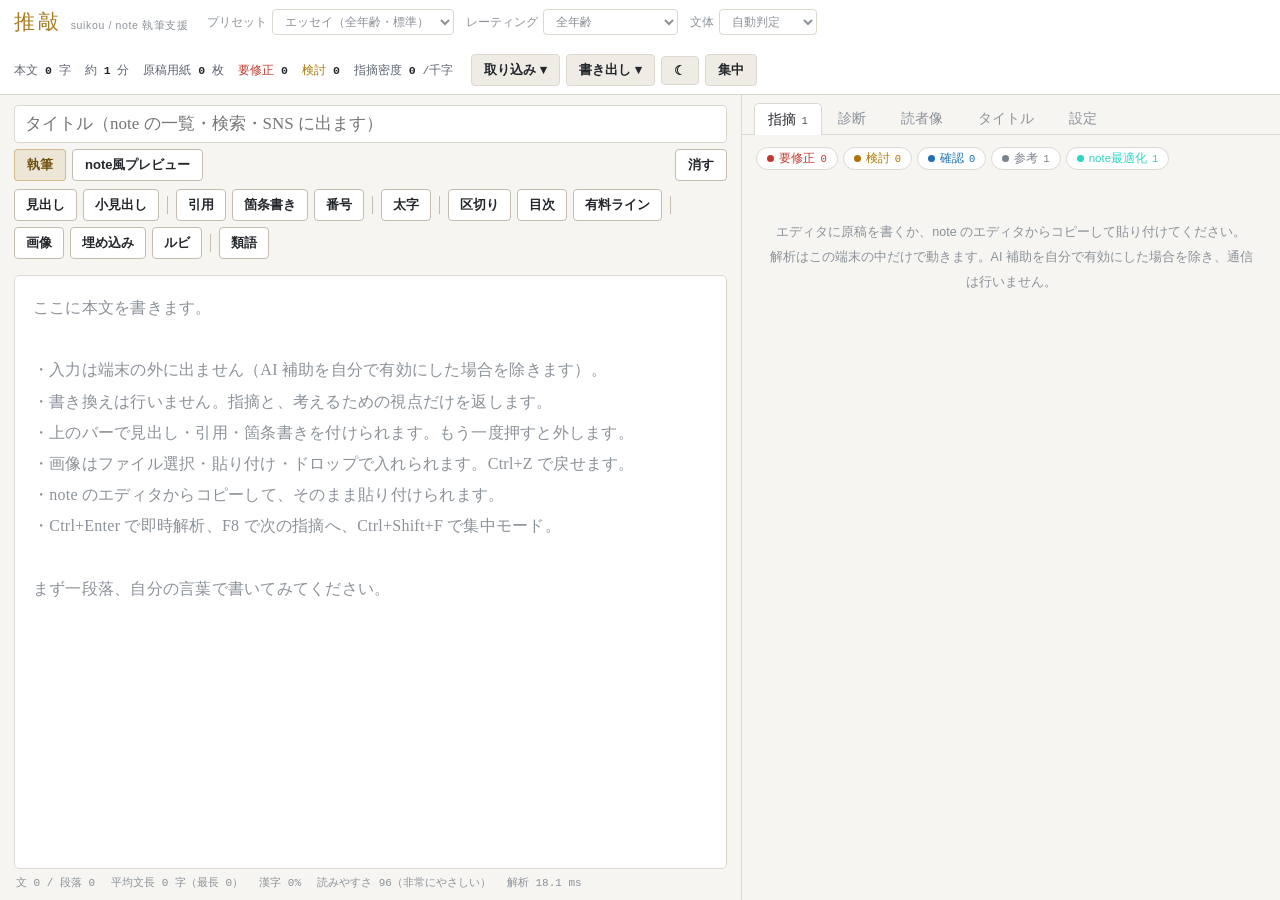
==== commit 66ee9bf0: "執筆癖4点の汎用ルールと隠し craftStrict を追加 言い換え二周・一般論結び・ふんわり冒頭・抽象タイトルを辞書ベースで指摘し、 設定／拡張の隠し解除で語リストと深刻度を厚くできるようにした。" ====
--- a/index.html
+++ b/index.html
@@ -129,6 +129,7 @@
 <script src="src/core/dict-language.js"></script>
 <script src="src/core/dict-rating.js"></script>
 <script src="src/core/dict-title.js"></script>
+<script src="src/core/dict-craft.js"></script>
 <script src="src/core/title-analyze.js"></script>
 <!-- ルール -->
 <script src="src/core/rules-proofread.js"></script>
@@ -136,6 +137,8 @@
 <script src="src/core/rules-expression.js"></script>
 <script src="src/core/rules-vocabulary.js"></script>
 <script src="src/core/rules-structure.js"></script>
+<script src="src/core/rules-craft.js"></script>
+<script src="src/core/rules-craft-edge.js"></script>
 <script src="src/core/rules-rating.js"></script>
 <script src="src/core/rules-plain-mix.js"></script>
 <script src="src/core/rules-identifiable.js"></script>
@@ -170,6 +173,7 @@
 <script src="src/ui/settings-note.js"></script>
 <script src="src/ui/settings-dict.js"></script>
 <script src="src/ui/settings-rules.js"></script>
+<script src="src/ui/settings-craft.js"></script>
 <script src="src/ui/note-import.js"></script>
 <script src="src/ui/note-export.js"></script>
 <script src="src/ui/title-store.js"></script>
